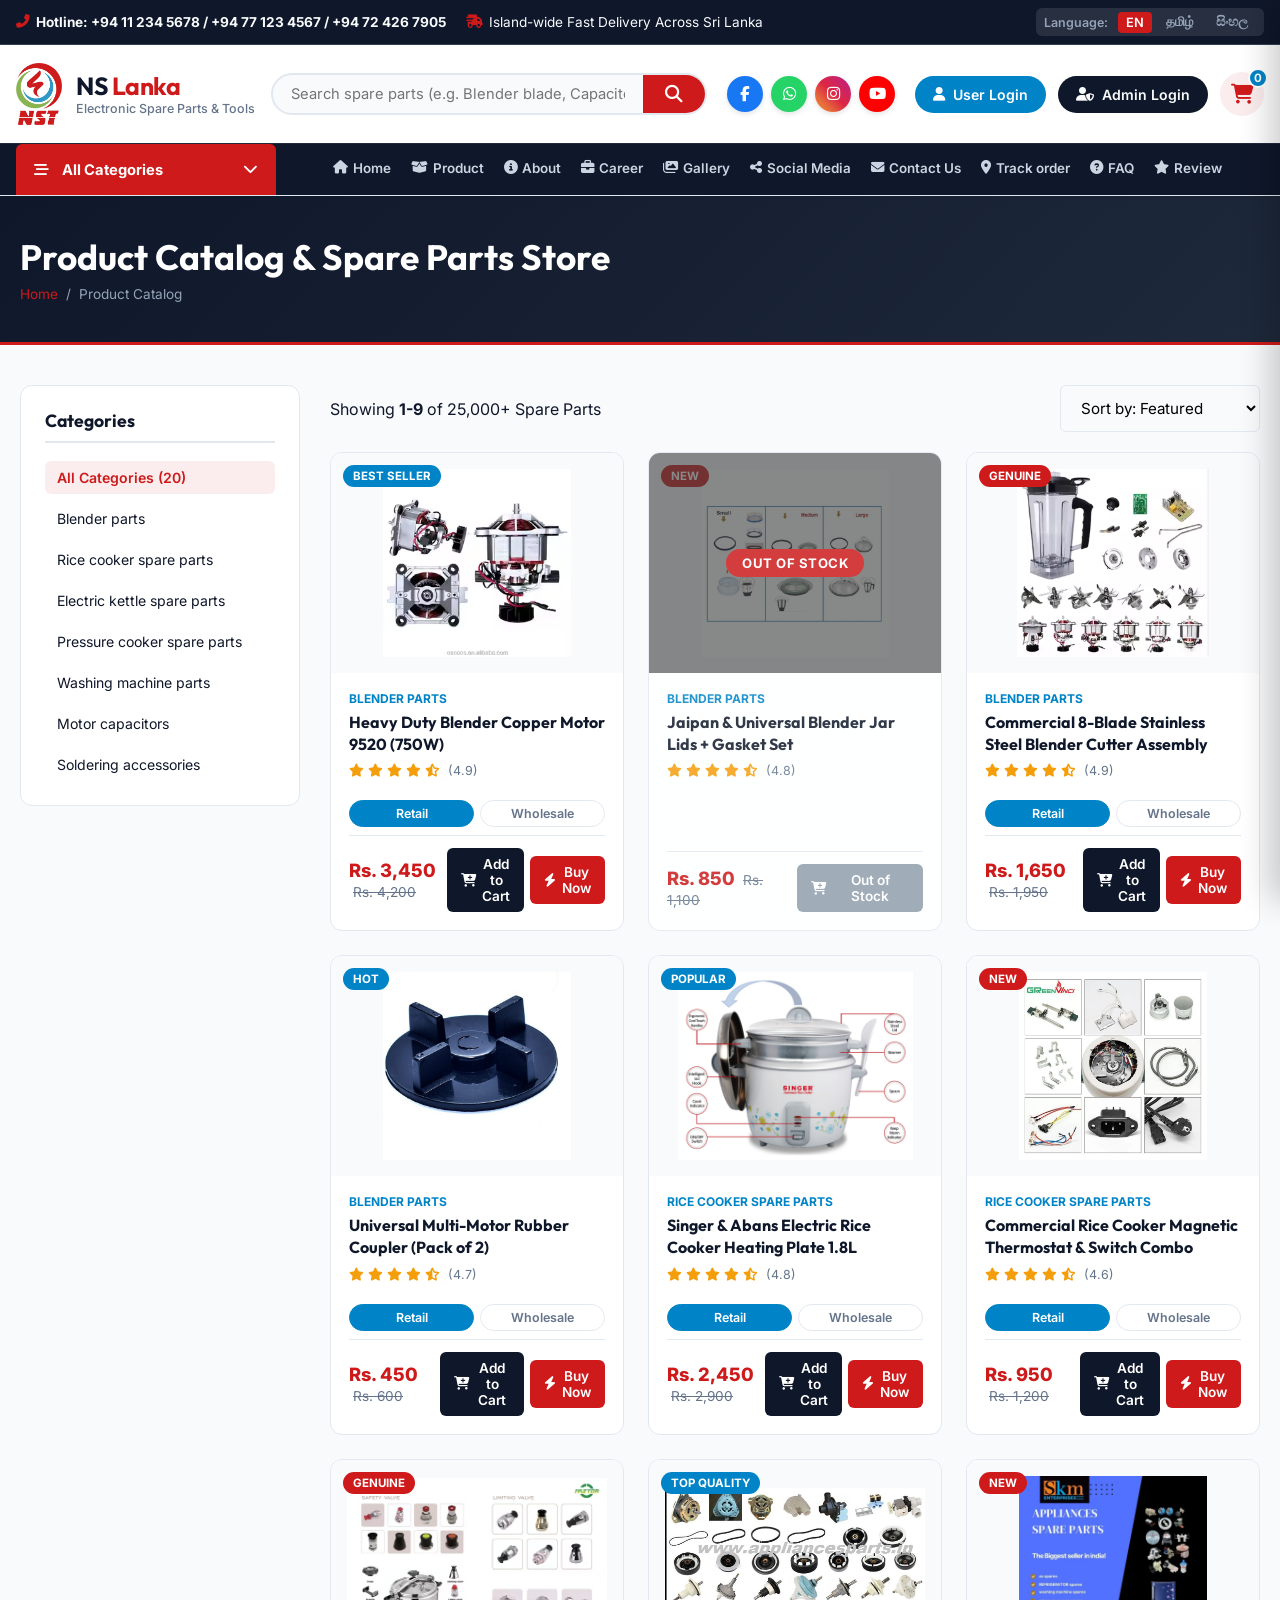
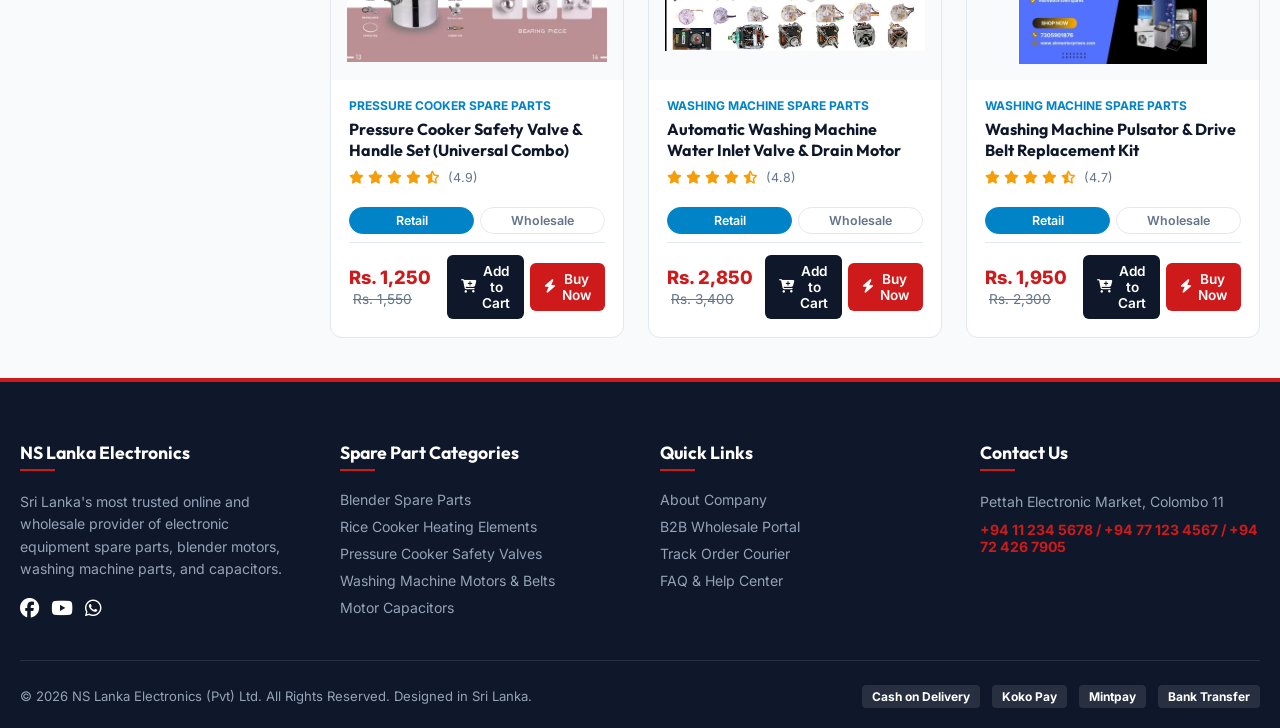
==== product.html @ 83f158fb "Initial commit of HTML  project" ====
﻿<!DOCTYPE html>
<html lang="en">
<head>
  <meta charset="UTF-8">
  <meta name="viewport" content="width=device-width, initial-scale=1.0">
  <title>Product Catalog - NS Lanka Electronic Spare Parts</title>
  <meta name="description" content="Browse 25,000+ genuine electronic spare parts in Sri Lanka. Blender motors, rice cooker parts, washing machine spares, capacitors and more.">
  
  <link rel="stylesheet" href="https://cdnjs.cloudflare.com/ajax/libs/font-awesome/6.4.0/css/all.min.css">
  <link rel="stylesheet" href="styles.css">
</head>
<body>

  <div class="top-bar">
    <div class="header-container">
      <div class="top-bar-info">
        <span><i class="fas fa-phone-alt"></i> <strong data-i18n="hotline">Hotline: +94 11 234 5678 / +94 77 123 4567 / +94 72 426 7905</strong></span>
        <span><i class="fas fa-truck-fast"></i> <span data-i18n="delivery_note">Island-wide Fast Delivery Across Sri Lanka</span></span>
      </div>
      <div class="lang-selector">
        <span style="font-size:0.78rem; font-weight:600; color:#94A3B8; margin-right:4px;">Language:</span>
        <button class="lang-btn active" data-lang="en">EN</button>
        <button class="lang-btn" data-lang="ta">தமிழ்</button>
        <button class="lang-btn" data-lang="si">සිංහල</button>
      </div>
    </div>
  </div>

  <header class="main-header">
    <div class="header-container">
      <div class="header-top-row">
        
        <a href="index.html" class="brand-logo-wrap">
          <img src="Images/Logo/Logo.png" alt="NS Lanka Electronics Logo" class="brand-logo-img">
          <div class="brand-title-group">
            <h1>NS <span>Lanka</span></h1>
            <div class="brand-tagline">Electronic Spare Parts & Tools</div>
          </div>
        </a>

        <div class="header-search-container">
          <div class="search-box-wrapper">
            <input type="text" id="headerSearchInput" class="search-input" placeholder="Search spare parts (e.g. Blender blade, Capacitor, Heating element)..." data-i18n-placeholder="search_placeholder">
            <button class="search-btn"><i class="fas fa-search"></i></button>
          </div>
          <div id="searchResultsDropdown" class="search-results-dropdown"></div>
        </div>

        <div class="header-social-icons">
          <a href="https://facebook.com" target="_blank" class="header-social-btn fb" title="Facebook"><i class="fab fa-facebook-f"></i></a>
          <a href="https://whatsapp.com" target="_blank" class="header-social-btn wa" title="WhatsApp"><i class="fab fa-whatsapp"></i></a>
          <a href="https://instagram.com" target="_blank" class="header-social-btn ig" title="Instagram"><i class="fab fa-instagram"></i></a>
          <a href="https://youtube.com" target="_blank" class="header-social-btn yt" title="YouTube"><i class="fab fa-youtube"></i></a>
        </div>

        <div class="header-actions">
          <a href="login.html" class="user-login-btn">
            <i class="fas fa-user"></i> <span data-i18n="user_login">User Login</span>
          </a>
          <button id="adminLoginBtn" class="admin-login-btn">
            <i class="fas fa-user-shield"></i> <span data-i18n="admin_login">Admin Login</span>
          </button>
          <button id="headerCartBtn" class="cart-icon-btn">
            <i class="fas fa-shopping-cart"></i>
            <span id="cartBadge" class="cart-badge">0</span>
          </button>
        </div>
      </div>
    </div>

    <div class="nav-category-bar">
      <div class="header-container">
        <div class="nav-row">

          <div class="category-dropdown-wrapper">
            <button class="category-toggle-btn">
              <span><i class="fas fa-bars-staggered" style="margin-right:10px;"></i> <span data-i18n="all_categories">All Categories</span></span>
              <i class="fas fa-chevron-down arrow"></i>
            </button>

            <ul class="category-menu-list">
              <li class="category-menu-item"><a href="#" class="category-menu-link" onclick="filterCategory('cat_blender')"><span><i class="fas fa-blender"></i> <span data-i18n="cat_blender">Blender parts</span></span> <i class="fas fa-angle-right"></i></a></li>
              <li class="category-menu-item"><a href="#" class="category-menu-link" onclick="filterCategory('cat_rice_cooker')"><span><i class="fas fa-bowl-rice"></i> <span data-i18n="cat_rice_cooker">Rice cooker spare parts</span></span> <i class="fas fa-angle-right"></i></a></li>
              <li class="category-menu-item"><a href="#" class="category-menu-link" onclick="filterCategory('cat_kettle')"><span><i class="fas fa-mug-hot"></i> <span data-i18n="cat_kettle">Electric kettle spare parts</span></span> <i class="fas fa-angle-right"></i></a></li>
              <li class="category-menu-item"><a href="#" class="category-menu-link" onclick="filterCategory('cat_pressure_cooker')"><span><i class="fas fa-temperature-arrow-up"></i> <span data-i18n="cat_pressure_cooker">Pressure cooker spare parts</span></span> <i class="fas fa-angle-right"></i></a></li>
              <li class="category-menu-item"><a href="#" class="category-menu-link" onclick="filterCategory('cat_fan')"><span><i class="fas fa-fan"></i> <span data-i18n="cat_fan">Fan spare parts</span></span> <i class="fas fa-angle-right"></i></a></li>
              <li class="category-menu-item"><a href="#" class="category-menu-link" onclick="filterCategory('cat_gas_cooker')"><span><i class="fas fa-fire-burner"></i> <span data-i18n="cat_gas_cooker">Gas cooker spare parts</span></span> <i class="fas fa-angle-right"></i></a></li>
              <li class="category-menu-item"><a href="#" class="category-menu-link" onclick="filterCategory('cat_oven')"><span><i class="fas fa-microchip"></i> <span data-i18n="cat_oven">Oven spare parts</span></span> <i class="fas fa-angle-right"></i></a></li>
              <li class="category-menu-item"><a href="#" class="category-menu-link" onclick="filterCategory('cat_washing_machine')"><span><i class="fas fa-soap"></i> <span data-i18n="cat_washing_machine">Washing machine spare parts</span></span> <i class="fas fa-angle-right"></i></a></li>
              <li class="category-menu-item"><a href="#" class="category-menu-link" onclick="filterCategory('cat_refrigerator')"><span><i class="fas fa-snowflake"></i> <span data-i18n="cat_refrigerator">Refrigerator spare parts</span></span> <i class="fas fa-angle-right"></i></a></li>
              <li class="category-menu-item"><a href="#" class="category-menu-link" onclick="filterCategory('cat_air_conditioner')"><span><i class="fas fa-wind"></i> <span data-i18n="cat_air_conditioner">Air conditioner spare parts</span></span> <i class="fas fa-angle-right"></i></a></li>
              <li class="category-menu-item"><a href="#" class="category-menu-link" onclick="filterCategory('cat_water_pump')"><span><i class="fas fa-faucet-drip"></i> <span data-i18n="cat_water_pump">Water pump spare parts</span></span> <i class="fas fa-angle-right"></i></a></li>
              <li class="category-menu-item"><a href="#" class="category-menu-link" onclick="filterCategory('cat_power_tools')"><span><i class="fas fa-screwdriver-wrench"></i> <span data-i18n="cat_power_tools">Power tools spare parts</span></span> <i class="fas fa-angle-right"></i></a></li>
              <li class="category-menu-item"><a href="#" class="category-menu-link" onclick="filterCategory('cat_capacitor')"><span><i class="fas fa-charging-station"></i> <span data-i18n="cat_capacitor">Motor capacitor</span></span> <i class="fas fa-angle-right"></i></a></li>
              <li class="category-menu-item"><a href="#" class="category-menu-link" onclick="filterCategory('cat_gadgets')"><span><i class="fas fa-plug"></i> <span data-i18n="cat_gadgets">Electrical gadgets</span></span> <i class="fas fa-angle-right"></i></a></li>
              <li class="category-menu-item"><a href="#" class="category-menu-link" onclick="filterCategory('cat_power_supplies')"><span><i class="fas fa-car-battery"></i> <span data-i18n="cat_power_supplies">AC DC power supplies</span></span> <i class="fas fa-angle-right"></i></a></li>
              <li class="category-menu-item"><a href="#" class="category-menu-link" onclick="filterCategory('cat_av_connectors')"><span><i class="fas fa-sliders"></i> <span data-i18n="cat_av_connectors">Audio video connectors</span></span> <i class="fas fa-angle-right"></i></a></li>
              <li class="category-menu-item"><a href="#" class="category-menu-link" onclick="filterCategory('cat_av_cables')"><span><i class="fas fa-network-wired"></i> <span data-i18n="cat_av_cables">Audio video cables</span></span> <i class="fas fa-angle-right"></i></a></li>
              <li class="category-menu-item"><a href="#" class="category-menu-link" onclick="filterCategory('cat_wall_brackets')"><span><i class="fas fa-tv"></i> <span data-i18n="cat_wall_brackets">LCD/LED wall brackets</span></span> <i class="fas fa-angle-right"></i></a></li>
              <li class="category-menu-item"><a href="#" class="category-menu-link" onclick="filterCategory('cat_soldering')"><span><i class="fas fa-fire"></i> <span data-i18n="cat_soldering">Soldering Accessories</span></span> <i class="fas fa-angle-right"></i></a></li>
              <li class="category-menu-item"><a href="#" class="category-menu-link" onclick="filterCategory('cat_microphones')"><span><i class="fas fa-microphone"></i> <span data-i18n="cat_microphones">Microphones</span></span> <i class="fas fa-angle-right"></i></a></li>
            </ul>
          </div>

          <!-- MAIN NAVIGATION TABS -->
          <nav class="nav-tabs-wrapper">
            <ul class="nav-tabs-list">
              <li class="nav-tab-item"><a href="index.html" class="nav-tab-link"><i class="fas fa-home"></i> <span data-i18n="tab_home">Home</span></a></li>
              <li class="nav-tab-item"><a href="product.html" class="nav-tab-link"><i class="fas fa-box-open"></i> <span data-i18n="tab_product">Product</span></a></li>
              <li class="nav-tab-item"><a href="about.html" class="nav-tab-link"><i class="fas fa-circle-info"></i> <span data-i18n="tab_about">About</span></a></li>
              <li class="nav-tab-item"><a href="career.html" class="nav-tab-link"><i class="fas fa-briefcase"></i> <span data-i18n="tab_career">Career</span></a></li>
              <li class="nav-tab-item"><a href="gallery.html" class="nav-tab-link"><i class="fas fa-images"></i> <span data-i18n="tab_gallery">Gallery</span></a></li>
              <li class="nav-tab-item"><a href="social.html" class="nav-tab-link"><i class="fas fa-share-nodes"></i> <span data-i18n="tab_social">Social Media</span></a></li>
              <li class="nav-tab-item"><a href="contact.html" class="nav-tab-link"><i class="fas fa-envelope"></i> <span data-i18n="tab_contact">Contact Us</span></a></li>
              <li class="nav-tab-item"><a href="track.html" class="nav-tab-link"><i class="fas fa-location-dot"></i> <span data-i18n="tab_track">Track order</span></a></li>
              <li class="nav-tab-item"><a href="faq.html" class="nav-tab-link"><i class="fas fa-circle-question"></i> <span data-i18n="tab_faq">FAQ</span></a></li>
              <li class="nav-tab-item"><a href="review.html" class="nav-tab-link"><i class="fas fa-star"></i> <span data-i18n="tab_review">Review</span></a></li>
            
            </ul>
          </nav>
        </div>
      </div>
    </div>
  </header>
  <main id="mainContainer">

    <div class="page-header-banner">
      <div class="container">
        <h2>Product Catalog & Spare Parts Store</h2>
        <div class="breadcrumb"><a href="index.html">Home</a> / <span>Product Catalog</span></div>
      </div>
    </div>

    <div class="container">
      <div class="catalog-container">
        <aside class="catalog-sidebar">
          <h3 class="sidebar-title">Categories</h3>
          <ul class="category-filter-list">
            <li><a href="#" class="category-filter-link active" data-category="all">All Categories (20)</a></li>
            <li><a href="#" class="category-filter-link" data-category="cat_blender">Blender parts</a></li>
            <li><a href="#" class="category-filter-link" data-category="cat_rice_cooker">Rice cooker spare parts</a></li>
            <li><a href="#" class="category-filter-link" data-category="cat_kettle">Electric kettle spare parts</a></li>
            <li><a href="#" class="category-filter-link" data-category="cat_pressure_cooker">Pressure cooker spare parts</a></li>
            <li><a href="#" class="category-filter-link" data-category="cat_washing_machine">Washing machine parts</a></li>
            <li><a href="#" class="category-filter-link" data-category="cat_capacitor">Motor capacitors</a></li>
            <li><a href="#" class="category-filter-link" data-category="cat_soldering">Soldering accessories</a></li>
          </ul>
        </aside>

        <div>
          <div style="display:flex; justify-content:space-between; align-items:center; margin-bottom:20px;">
            <span>Showing <strong>1-9</strong> of 25,000+ Spare Parts</span>
            <select id="sortSelect" class="form-control" style="width:200px;">
              <option value="featured">Sort by: Featured</option>
              <option value="price-asc">Price: Low to High</option>
              <option value="price-desc">Price: High to Low</option>
              <option value="newest">Newest Arrivals</option>
            </select>
          </div>
          <div id="catalogGrid" class="products-grid"></div>
        </div>
      </div>
    </div>

  </main>
  <!-- SHOPPING CART DRAWER -->
  <div id="cartDrawer" class="cart-drawer">
    <div class="cart-header">
      <h3><i class="fas fa-shopping-bag"></i> Your Shopping Cart</h3>
      <button id="closeCartBtn" class="modal-close-btn"><i class="fas fa-xmark"></i></button>
    </div>
    <div id="cartItemsList" class="cart-items-list"></div>
    <div class="cart-footer">
      <div class="cart-total-row">
        <span>Total (LKR):</span>
        <span id="cartTotalAmount">Rs. 0</span>
      </div>
      <button class="btn-primary" style="width:100%; text-align:center;" onclick="checkoutCart()">Proceed to Checkout</button>
    </div>
  </div>

  <!-- ADMIN LOGIN MODAL -->
  <div id="adminModal" class="modal-backdrop">
    <div class="modal-box">
      <div class="modal-header">
        <h3><i class="fas fa-lock"></i> NS Lanka Admin Portal</h3>
        <button id="closeAdminModal" class="modal-close-btn"><i class="fas fa-xmark"></i></button>
      </div>
      <div class="modal-body">
        <form id="adminLoginForm">
          <div class="form-group">
            <label>Admin Username</label>
            <input type="text" class="form-control" value="admin" required>
          </div>
          <div class="form-group">
            <label>Password</label>
            <input type="password" class="form-control" value="password" required>
          </div>
          <button type="submit" class="btn-primary" style="width:100%;">Sign In to Dashboard</button>
        </form>
      </div>
    </div>
  </div>

  <!-- QUICK VIEW PRODUCT MODAL -->
  <div id="quickViewModal" class="modal-backdrop">
    <div class="modal-box" style="max-width:650px;">
      <div class="modal-header">
        <h3>Product Details</h3>
        <button class="modal-close-btn" onclick="closeQuickView()"><i class="fas fa-xmark"></i></button>
      </div>
      <div id="quickViewContent" class="modal-body"></div>
    </div>
  </div>

  <!-- TOAST CONTAINER -->
  <div id="toastContainer" class="toast-container"></div>

  <footer class="site-footer">
    <div class="container">
      <div class="footer-grid">
        <div class="footer-col">
          <h3 style="color:#FFF;">NS Lanka Electronics</h3>
          <p style="font-size:0.88rem; line-height:1.6; margin-bottom:15px;">Sri Lanka's most trusted online and wholesale provider of electronic equipment spare parts, blender motors, washing machine parts, and capacitors.</p>
          <div style="display:flex; gap:12px; font-size:1.2rem; color:#FFF;">
            <a href="#"><i class="fab fa-facebook"></i></a>
            <a href="#"><i class="fab fa-youtube"></i></a>
            <a href="#"><i class="fab fa-whatsapp"></i></a>
          </div>
        </div>

        <div class="footer-col">
          <h3>Spare Part Categories</h3>
          <ul class="footer-links">
            <li><a href="#">Blender Spare Parts</a></li>
            <li><a href="#">Rice Cooker Heating Elements</a></li>
            <li><a href="#">Pressure Cooker Safety Valves</a></li>
            <li><a href="#">Washing Machine Motors & Belts</a></li>
            <li><a href="#">Motor Capacitors</a></li>
          </ul>
        </div>

        <div class="footer-col">
          <h3>Quick Links</h3>
          <ul class="footer-links">
            <li><a href="#" onclick="switchTab('about')">About Company</a></li>
            <li><a href="#" onclick="switchTab('wholesale')">B2B Wholesale Portal</a></li>
            <li><a href="#" onclick="switchTab('track')">Track Order Courier</a></li>
            <li><a href="#" onclick="switchTab('faq')">FAQ & Help Center</a></li>
          </ul>
        </div>

        <div class="footer-col">
          <h3>Contact Us</h3>
          <p style="font-size:0.88rem; line-height:1.6; margin-bottom:8px;">Pettah Electronic Market, Colombo 11</p>
          <p style="font-size:0.88rem; color:#CE1A1B; font-weight:700;">+94 11 234 5678 / +94 77 123 4567 / +94 72 426 7905</p>
        </div>
      </div>

      <div class="footer-bottom">
        <div>© 2026 NS Lanka Electronics (Pvt) Ltd. All Rights Reserved. Designed in Sri Lanka.</div>
        <div class="payment-badges">
          <span class="payment-badge">Cash on Delivery</span>
          <span class="payment-badge">Koko Pay</span>
          <span class="payment-badge">Mintpay</span>
          <span class="payment-badge">Bank Transfer</span>
        </div>
      </div>
    </div>
  </footer>
<script src="script.js"></script>
</body>
</html>
---- styles.css ----
/* ==========================================================================
   NS LANKA ELECTRONIC SPARE PARTS - STYLESHEET
   Brand Colors from Logo:
   - Red: #CE1A1B (Primary Brand Color)
   - Electric Blue: #0084C7 (Secondary Tech Color)
   - Green: #7CB342 (Accent Success / Warranty Color)
   - Dark Slate: #0F172A / #1E293B
   ========================================================================== */

@import url('https://fonts.googleapis.com/css2?family=Inter:wght@300;400;500;600;700&family=Outfit:wght@400;500;600;700;800&display=swap');

:root {
  --primary-red: #CE1A1B;
  --primary-red-hover: #b51516;
  --primary-red-light: rgba(206, 26, 27, 0.08);
  
  --primary-blue: #0084C7;
  --primary-blue-hover: #006da5;
  --primary-blue-light: rgba(0, 132, 199, 0.1);
  
  --accent-green: #7CB342;
  --accent-green-hover: #689f38;
  --accent-green-light: rgba(124, 179, 66, 0.12);
  
  --dark-slate: #0F172A;
  --card-dark: #1E293B;
  --border-dark: #334155;
  
  --bg-light: #F8FAFC;
  --surface-light: #FFFFFF;
  --border-light: #E2E8F0;
  
  --text-dark: #0F172A;
  --text-muted: #64748B;
  --text-light: #F8FAFC;
  
  --gold-star: #F59E0B;
  --shadow-sm: 0 2px 4px rgba(15, 23, 42, 0.05);
  --shadow-md: 0 8px 16px rgba(15, 23, 42, 0.08);
  --shadow-lg: 0 20px 30px rgba(15, 23, 42, 0.12);
  --shadow-red: 0 10px 20px rgba(206, 26, 27, 0.25);
  
  --radius-sm: 6px;
  --radius-md: 12px;
  --radius-lg: 20px;
  --radius-full: 9999px;
  
  --transition-fast: 0.2s cubic-bezier(0.4, 0, 0.2, 1);
  --transition-normal: 0.3s cubic-bezier(0.4, 0, 0.2, 1);
}

/* Reset & Global */
* {
  margin: 0;
  padding: 0;
  box-sizing: border-box;
}

html {
  scroll-behavior: smooth;
  font-family: 'Inter', sans-serif;
  color: var(--text-dark);
  background-color: var(--bg-light);
}

body {
  overflow-x: hidden;
  min-height: 100vh;
  display: flex;
  flex-direction: column;
}

h1, h2, h3, h4, h5, h6 {
  font-family: 'Outfit', sans-serif;
  font-weight: 700;
  line-height: 1.2;
}

a {
  text-decoration: none;
  color: inherit;
  transition: color var(--transition-fast);
}

button {
  cursor: pointer;
  border: none;
  outline: none;
  font-family: inherit;
  transition: all var(--transition-fast);
}

input, select, textarea {
  font-family: inherit;
  outline: none;
}

/* Scrollbar */
::-webkit-scrollbar {
  width: 8px;
  height: 8px;
}

::-webkit-scrollbar-track {
  background: var(--bg-light);
}

::-webkit-scrollbar-thumb {
  background: #CBD5E1;
  border-radius: 4px;
}

::-webkit-scrollbar-thumb:hover {
  background: var(--primary-red);
}

/* Container */
.container {
  max-width: 1320px;
  margin: 0 auto;
  padding: 0 20px;
}

/* Header Container (Expanded width to shift logo/categories further to the left) */
.header-container {
  max-width: 1480px;
  margin: 0 auto;
  padding: 0 16px;
}

/* ==========================================================================
   TOP BAR & HEADER
   ========================================================================== */

.top-bar {
  background-color: var(--dark-slate);
  color: var(--text-light);
  font-size: 0.85rem;
  padding: 8px 0;
  border-bottom: 1px solid var(--border-dark);
}

.top-bar .header-container {
  display: flex;
  justify-content: space-between;
  align-items: center;
  flex-wrap: wrap;
  gap: 10px;
}

.top-bar-info {
  display: flex;
  align-items: center;
  gap: 20px;
}

.top-bar-info span {
  display: inline-flex;
  align-items: center;
  gap: 6px;
}

.top-bar-info i {
  color: var(--primary-red);
}

.lang-selector {
  display: flex;
  align-items: center;
  gap: 6px;
  background: rgba(255, 255, 255, 0.1);
  padding: 3px 8px;
  border-radius: var(--radius-sm);
}

.lang-btn {
  background: transparent;
  color: #94A3B8;
  font-size: 0.8rem;
  font-weight: 600;
  padding: 3px 8px;
  border-radius: 4px;
}

.lang-btn.active {
  background-color: var(--primary-red);
  color: #FFFFFF;
}

.lang-btn:hover:not(.active) {
  color: #FFFFFF;
}

/* Main Header */
.main-header {
  background: var(--surface-light);
  box-shadow: var(--shadow-sm);
  position: sticky;
  top: 0;
  z-index: 1000;
  border-bottom: 1px solid var(--border-light);
}

.header-top-row {
  display: flex;
  align-items: center;
  justify-content: space-between;
  padding: 18px 0;
  gap: 16px;
}

/* Company Logo (Perfectly Aligned to the Left) */
.brand-logo-wrap {
  display: flex;
  align-items: center;
  gap: 14px;
  margin-left: 0;
  padding-left: 0;
  text-decoration: none;
}

.brand-logo-img {
  height: 62px;
  width: auto;
  object-fit: contain;
  display: block;
  transition: transform var(--transition-fast);
}

.brand-logo-img:hover {
  transform: scale(1.04);
}

.brand-title-group {
  display: flex;
  flex-direction: column;
  justify-content: center;
}

.brand-title-group h1 {
  font-size: 1.55rem;
  color: var(--dark-slate);
  letter-spacing: -0.5px;
  margin: 0;
  line-height: 1.1;
}

.brand-title-group span {
  color: var(--primary-red);
}

.brand-tagline {
  font-size: 0.78rem;
  color: var(--text-muted);
  font-weight: 500;
  margin-top: 2px;
}

/* Header Search */
.header-search-container {
  flex: 1;
  max-width: 480px;
  position: relative;
}

.search-box-wrapper {
  display: flex;
  align-items: center;
  background: var(--bg-light);
  border: 2px solid var(--border-light);
  border-radius: var(--radius-full);
  overflow: hidden;
  transition: border-color var(--transition-fast), box-shadow var(--transition-fast);
}

.search-box-wrapper:focus-within {
  border-color: var(--primary-red);
  box-shadow: 0 0 0 3px var(--primary-red-light);
}

.search-input {
  width: 100%;
  padding: 10px 18px;
  border: none;
  background: transparent;
  font-size: 0.92rem;
  color: var(--text-dark);
}

.search-btn {
  background: var(--primary-red);
  color: #FFFFFF;
  padding: 10px 22px;
  font-size: 1.1rem;
  display: flex;
  align-items: center;
  justify-content: center;
  transition: background-color var(--transition-fast);
}

.search-btn:hover {
  background-color: var(--primary-red-hover);
}

/* Social Media Icons (Placed directly to the right of Search Bar) */
.header-social-icons {
  display: flex;
  align-items: center;
  gap: 8px;
  margin: 0 4px;
}

.header-social-btn {
  width: 36px;
  height: 36px;
  border-radius: 50%;
  display: flex;
  align-items: center;
  justify-content: center;
  font-size: 0.95rem;
  color: #FFFFFF;
  transition: all var(--transition-fast);
  box-shadow: 0 2px 5px rgba(15, 23, 42, 0.12);
}

.header-social-btn.fb { background-color: #1877F2; }
.header-social-btn.wa { background-color: #25D366; }
.header-social-btn.ig { background: linear-gradient(45deg, #f09433 0%, #e6683c 25%, #dc2743 50%, #cc2366 75%, #bc1888 100%); }
.header-social-btn.yt { background-color: #FF0000; }

.header-social-btn:hover {
  transform: translateY(-2px) scale(1.08);
  box-shadow: 0 4px 10px rgba(0,0,0,0.22);
}

/* Search Auto-complete Suggestions */
.search-results-dropdown {
  position: absolute;
  top: 108%;
  left: 0;
  right: 0;
  background: var(--surface-light);
  border-radius: var(--radius-md);
  box-shadow: var(--shadow-lg);
  border: 1px solid var(--border-light);
  max-height: 350px;
  overflow-y: auto;
  z-index: 1050;
  display: none;
}

.search-results-dropdown.active {
  display: block;
}

.search-result-item {
  display: flex;
  align-items: center;
  gap: 12px;
  padding: 10px 16px;
  border-bottom: 1px solid var(--border-light);
  cursor: pointer;
  transition: background var(--transition-fast);
}

.search-result-item:hover {
  background: var(--bg-light);
}

.search-result-item img {
  width: 40px;
  height: 40px;
  object-fit: cover;
  border-radius: 6px;
}

.search-result-info h4 {
  font-size: 0.88rem;
  color: var(--text-dark);
}

.search-result-info span {
  font-size: 0.8rem;
  color: var(--primary-red);
  font-weight: 700;
}

/* Header Actions */
.header-actions {
  display: flex;
  align-items: center;
  gap: 12px;
}

.user-login-btn {
  display: flex;
  align-items: center;
  gap: 8px;
  background: var(--primary-blue, #2563EB);
  color: #FFFFFF;
  padding: 10px 18px;
  border-radius: var(--radius-full);
  font-weight: 600;
  font-size: 0.88rem;
  text-decoration: none;
  transition: all var(--transition-fast);
}

.user-login-btn:hover {
  background: #1D4ED8;
  transform: translateY(-1px);
  color: #FFFFFF;
}

.admin-login-btn {
  display: flex;
  align-items: center;
  gap: 8px;
  background: var(--dark-slate);
  color: var(--text-light);
  padding: 10px 18px;
  border-radius: var(--radius-full);
  font-weight: 600;
  font-size: 0.88rem;
}

.admin-login-btn:hover {
  background: #1E293B;
  transform: translateY(-1px);
}

.cart-icon-btn {
  position: relative;
  display: flex;
  align-items: center;
  justify-content: center;
  width: 44px;
  height: 44px;
  background: var(--primary-red-light);
  color: var(--primary-red);
  border-radius: 50%;
  font-size: 1.25rem;
  transition: all var(--transition-fast);
}

.cart-icon-btn:hover {
  background: var(--primary-red);
  color: #FFFFFF;
}

.cart-badge {
  position: absolute;
  top: -4px;
  right: -4px;
  background: var(--primary-blue);
  color: #FFFFFF;
  font-size: 0.72rem;
  font-weight: 700;
  width: 20px;
  height: 20px;
  border-radius: 50%;
  display: flex;
  align-items: center;
  justify-content: center;
  border: 2px solid var(--surface-light);
}

/* ==========================================================================
   NAVIGATION & EXPANDABLE CATEGORIES SECTION
   ========================================================================== */

.nav-category-bar {
  background-color: var(--dark-slate);
  border-top: 1px solid rgba(255, 255, 255, 0.08);
}

.nav-row {
  display: flex;
  align-items: stretch;
  gap: 15px;
  position: relative;
}

/* Categories Dropdown Trigger (Shifted further to the left) */
.category-dropdown-wrapper {
  position: relative;
  width: 260px;
  flex-shrink: 0;
  margin-left: 0;
}

.category-toggle-btn {
  width: 100%;
  height: 100%;
  min-height: 50px;
  background: var(--primary-red);
  color: #FFFFFF;
  padding: 14px 18px;
  font-weight: 700;
  font-size: 0.92rem;
  display: flex;
  align-items: center;
  justify-content: space-between;
  border-radius: var(--radius-sm) var(--radius-sm) 0 0;
  transition: background var(--transition-fast);
}

.category-toggle-btn:hover {
  background: var(--primary-red-hover);
}

.category-toggle-btn i.arrow {
  transition: transform var(--transition-normal);
}

.category-dropdown-wrapper.open .category-toggle-btn i.arrow {
  transform: rotate(180deg);
}

/* Expandable Category Menu List */
.category-menu-list {
  position: absolute;
  top: 100%;
  left: 0;
  width: 100%;
  background: var(--surface-light);
  box-shadow: var(--shadow-lg);
  border: 1px solid var(--border-light);
  border-top: 3px solid var(--primary-red);
  border-radius: 0 0 var(--radius-md) var(--radius-md);
  z-index: 999;
  list-style: none;
  max-height: 0;
  overflow: hidden;
  opacity: 0;
  visibility: hidden;
  transition: max-height 0.4s ease, opacity 0.3s ease, visibility 0.3s ease;
}

.category-dropdown-wrapper.open .category-menu-list {
  max-height: 600px;
  overflow-y: auto;
  opacity: 1;
  visibility: visible;
}

.category-menu-item {
  border-bottom: 1px solid var(--border-light);
}

.category-menu-item:last-child {
  border-bottom: none;
}

.category-menu-link {
  display: flex;
  align-items: center;
  justify-content: space-between;
  padding: 11px 16px;
  color: var(--text-dark);
  font-size: 0.88rem;
  font-weight: 500;
  transition: all var(--transition-fast);
}

.category-menu-link i {
  color: var(--primary-blue);
  font-size: 0.95rem;
  width: 22px;
}

.category-menu-link:hover {
  background: var(--primary-red-light);
  color: var(--primary-red);
  padding-left: 20px;
}

/* Nav Tabs (All 11 Tabs Fully Visible across Header Bar) */
.nav-tabs-wrapper {
  flex: 1;
  display: flex;
  align-items: center;
  overflow-x: auto;
  scrollbar-width: none;
}

.nav-tabs-wrapper::-webkit-scrollbar {
  display: none;
}

.nav-tabs-list {
  display: flex;
  align-items: center;
  justify-content: flex-start;
  width: max-content;
  gap: 6px;
  list-style: none;
  padding: 0;
  margin: 0 auto;
}

.nav-tab-item {
  display: flex;
  align-items: center;
}

.nav-tab-link {
  display: flex;
  align-items: center;
  gap: 5px;
  color: #CBD5E1;
  padding: 16px 7px;
  font-size: 0.84rem;
  font-weight: 600;
  border-bottom: 3px solid transparent;
  white-space: nowrap;
  transition: all var(--transition-fast);
}

.nav-tab-link:hover {
  color: #FFFFFF;
  background: rgba(255, 255, 255, 0.05);
}

.nav-tab-link.active {
  color: #FFFFFF;
  border-bottom-color: var(--primary-red);
  background: rgba(206, 26, 27, 0.15);
}

/* Mobile Toggle */
.mobile-nav-toggle {
  display: none;
  background: transparent;
  color: var(--dark-slate);
  font-size: 1.5rem;
  padding: 6px;
}

/* ==========================================================================
   VIEWS CONTAINER & SECTIONS
   ========================================================================== */

.page-view {
  display: none;
  animation: fadeIn 0.4s ease-in-out;
}

.page-view.active {
  display: block;
}

@keyframes fadeIn {
  from { opacity: 0; transform: translateY(6px); }
  to { opacity: 1; transform: translateY(0); }
}

/* ==========================================================================
   HERO SECTION - AUTOMATIC HORIZONTAL POSTER CAROUSEL
   ========================================================================== */

.hero-section {
  position: relative;
  background: #0B1120;
  padding: 24px 0 32px 0;
  overflow: hidden;
}

.hero-carousel-container {
  position: relative;
  border-radius: var(--radius-lg);
  overflow: hidden;
  box-shadow: var(--shadow-lg);
  background: #000;
  max-height: 480px;
}

.hero-carousel-track {
  display: flex;
  transition: transform 0.6s cubic-bezier(0.25, 1, 0.5, 1);
  width: 100%;
}

.hero-slide {
  min-width: 100%;
  position: relative;
  max-height: 480px;
}

.hero-slide img {
  width: 100%;
  height: 480px;
  object-fit: cover;
  filter: brightness(0.85);
}

.hero-slide-overlay {
  position: absolute;
  inset: 0;
  background: linear-gradient(90deg, rgba(15, 23, 42, 0.85) 0%, rgba(15, 23, 42, 0.3) 60%, rgba(0,0,0,0) 100%);
  display: flex;
  align-items: center;
  padding: 0 60px;
}

.hero-slide-content {
  max-width: 600px;
  color: #FFFFFF;
}

.hero-tag {
  display: inline-block;
  background: var(--primary-red);
  color: #FFFFFF;
  padding: 6px 14px;
  border-radius: var(--radius-full);
  font-size: 0.82rem;
  font-weight: 700;
  text-transform: uppercase;
  letter-spacing: 1px;
  margin-bottom: 14px;
}

.hero-slide-content h2 {
  font-size: 2.5rem;
  line-height: 1.15;
  margin-bottom: 14px;
  text-shadow: 0 2px 4px rgba(0,0,0,0.5);
}

.hero-slide-content p {
  font-size: 1.05rem;
  color: #E2E8F0;
  margin-bottom: 24px;
}

.hero-buttons {
  display: flex;
  gap: 14px;
}

.btn-primary {
  background: var(--primary-red);
  color: #FFFFFF;
  padding: 12px 28px;
  border-radius: var(--radius-full);
  font-weight: 700;
  font-size: 0.95rem;
  box-shadow: var(--shadow-red);
  display: inline-flex;
  align-items: center;
  gap: 8px;

}

.btn-primary:hover {
  background: var(--primary-red-hover);
  transform: translateY(-2px);
}

.btn-secondary {
  background: rgba(255, 255, 255, 0.2);
  backdrop-filter: blur(8px);
  color: #FFFFFF;
  padding: 12px 28px;
  border-radius: var(--radius-full);
  font-weight: 700;
  font-size: 0.95rem;
  border: 1px solid rgba(255, 255, 255, 0.4);
}

.btn-secondary:hover {
  background: rgba(255, 255, 255, 0.35);
  transform: translateY(-2px);
}

/* Carousel Nav Controls */
.carousel-btn {
  position: absolute;
  top: 50%;
  transform: translateY(-50%);
  width: 48px;
  height: 48px;
  background: rgba(15, 23, 42, 0.6);
  backdrop-filter: blur(4px);
  color: #FFFFFF;
  border-radius: 50%;
  display: flex;
  align-items: center;
  justify-content: center;
  font-size: 1.2rem;
  z-index: 10;
  border: 1px solid rgba(255, 255, 255, 0.2);
}

.carousel-btn:hover {
  background: var(--primary-red);
  border-color: var(--primary-red);
}

.carousel-btn.prev { left: 20px; }
.carousel-btn.next { right: 20px; }

.carousel-dots {
  position: absolute;
  bottom: 20px;
  left: 50%;
  transform: translateX(-50%);
  display: flex;
  gap: 10px;
  z-index: 10;
}

.carousel-dot {
  width: 12px;
  height: 12px;
  border-radius: 50%;
  background: rgba(255, 255, 255, 0.4);
  cursor: pointer;
  transition: all var(--transition-fast);
}

.carousel-dot.active {
  background: var(--primary-red);
  width: 32px;
  border-radius: 6px;
}

/* ==========================================================================
   FEATURE CARDS SECTION (3 CARDS)
   (Warranty Assured, Custom Orders, Home Delivery)
   ========================================================================== */

.feature-cards-section {
  padding: 40px 0;
  background: var(--surface-light);
  margin-top: -20px;
  position: relative;
  z-index: 20;
}

.feature-cards-grid {
  display: grid;
  grid-template-columns: repeat(auto-fit, minmax(320px, 1fr));
  gap: 24px;
}

.feature-card {
  background: var(--surface-light);
  border: 1px solid var(--border-light);
  border-radius: var(--radius-md);
  padding: 28px;
  display: flex;
  align-items: flex-start;
  gap: 20px;
  box-shadow: var(--shadow-sm);
  transition: all var(--transition-normal);
  position: relative;
  overflow: hidden;
}

.feature-card::before {
  content: '';
  position: absolute;
  top: 0;
  left: 0;
  width: 4px;
  height: 100%;
  background: var(--card-color, var(--primary-red));
}

.feature-card:hover {
  transform: translateY(-5px);
  box-shadow: var(--shadow-md);
}

.feature-icon-box {
  width: 60px;
  height: 60px;
  border-radius: var(--radius-md);
  background: var(--icon-bg, var(--primary-red-light));
  color: var(--icon-color, var(--primary-red));
  display: flex;
  align-items: center;
  justify-content: center;
  font-size: 1.75rem;
  flex-shrink: 0;
}

.feature-card-content h3 {
  font-size: 1.15rem;
  margin-bottom: 6px;
  color: var(--text-dark);
}

.feature-card-content p {
  font-size: 0.88rem;
  color: var(--text-muted);
  line-height: 1.5;
}

/* ==========================================================================
   NEW ARRIVALS SECTION
   ========================================================================== */

.section-padding {
  padding: 60px 0;
}

.section-header {
  text-align: center;
  max-width: 650px;
  margin: 0 auto 40px auto;
}

.section-sub-title {
  color: var(--primary-red);
  font-size: 0.88rem;
  font-weight: 700;
  text-transform: uppercase;
  letter-spacing: 1.5px;
  display: block;
  margin-bottom: 8px;
}

.section-main-title {
  font-size: 2.1rem;
  color: var(--dark-slate);
  margin-bottom: 12px;
}

.section-desc {
  color: var(--text-muted);
  font-size: 0.95rem;
}

/* Category Filter Pills */
.product-filter-pills {
  display: flex;
  align-items: center;
  justify-content: center;
  gap: 10px;
  flex-wrap: wrap;
  margin-bottom: 35px;
}

.filter-pill {
  padding: 8px 20px;
  border-radius: var(--radius-full);
  background: var(--surface-light);
  border: 1px solid var(--border-light);
  color: var(--text-dark);
  font-size: 0.88rem;
  font-weight: 600;
  transition: all var(--transition-fast);
}

.filter-pill:hover,
.filter-pill.active {
  background: var(--primary-red);
  color: #FFFFFF;
  border-color: var(--primary-red);
  box-shadow: 0 4px 10px rgba(206, 26, 27, 0.2);
}

/* Product Cards Grid */
.products-grid {
  display: grid;
  grid-template-columns: repeat(auto-fill, minmax(260px, 1fr));
  gap: 24px;
}

.product-card {
  background: var(--surface-light);
  border: 1px solid var(--border-light);
  border-radius: var(--radius-md);
  overflow: hidden;
  transition: all var(--transition-normal);
  display: flex;
  flex-direction: column;
  position: relative;
}

.product-card:hover {
  transform: translateY(-6px);
  box-shadow: var(--shadow-md);
  border-color: rgba(206, 26, 27, 0.3);
}

.product-badge {
  position: absolute;
  top: 12px;
  left: 12px;
  background: var(--primary-red);
  color: #FFFFFF;
  font-size: 0.72rem;
  font-weight: 700;
  padding: 4px 10px;
  border-radius: var(--radius-full);
  z-index: 2;
}

.product-badge.bestseller {
  background: var(--primary-blue);
}

.product-image-wrap {
  height: 220px;
  background: #F8FAFC;
  position: relative;
  overflow: hidden;
  display: flex;
  align-items: center;
  justify-content: center;
  padding: 16px;
}

.product-image-wrap img {
  max-width: 100%;
  max-height: 100%;
  object-fit: contain;
  transition: transform var(--transition-normal);
}

.product-card:hover .product-image-wrap img {
  transform: scale(1.08);
}

.product-actions-overlay {
  position: absolute;
  inset: 0;
  background: rgba(15, 23, 42, 0.4);
  display: flex;
  align-items: center;
  justify-content: center;
  gap: 10px;
  opacity: 0;
  transition: opacity var(--transition-fast);
}

.product-card:hover .product-actions-overlay {
  opacity: 1;
}

.action-icon-btn {
  width: 42px;
  height: 42px;
  border-radius: 50%;
  background: var(--surface-light);
  color: var(--dark-slate);
  display: flex;
  align-items: center;
  justify-content: center;
  font-size: 1.1rem;
  box-shadow: var(--shadow-sm);
  transition: all var(--transition-fast);
}

.action-icon-btn:hover {
  background: var(--primary-red);
  color: #FFFFFF;
}

.product-body {
  padding: 18px;
  display: flex;
  flex-direction: column;
  flex: 1;
}

.product-category-tag {
  font-size: 0.75rem;
  color: var(--primary-blue);
  font-weight: 700;
  text-transform: uppercase;
  margin-bottom: 6px;
}

.product-title {
  font-size: 1rem;
  color: var(--text-dark);
  margin-bottom: 8px;
  line-height: 1.35;
  display: -webkit-box;
  -webkit-line-clamp: 2;
  -webkit-box-orient: vertical;
  overflow: hidden;
  height: 2.7rem;
}

.product-rating {
  display: flex;
  align-items: center;
  gap: 4px;
  color: var(--gold-star);
  font-size: 0.82rem;
  margin-bottom: 12px;
}

.product-rating span {
  color: var(--text-muted);
  font-size: 0.78rem;
  margin-left: 4px;
}

.product-price-row {
  display: flex;
  align-items: center;
  justify-content: space-between;
  margin-top: auto;
  padding-top: 12px;
  border-top: 1px solid var(--border-light);
}

.product-price {
  font-size: 1.15rem;
  font-weight: 800;
  color: var(--primary-red);
}

.product-price-old {
  font-size: 0.85rem;
  color: var(--text-muted);
  text-decoration: line-through;
  margin-left: 4px;
  font-weight: 400;
}

.purchase-mode-toggle {
  display: flex;
  gap: 6px;
  margin: 10px 0 8px;
}

.mode-pill {
  flex: 1;
  padding: 5px 10px;
  border-radius: var(--radius-full);
  border: 1px solid var(--border-light);
  background: var(--surface-light);
  color: var(--text-muted);
  font-size: 0.78rem;
  font-weight: 600;
  cursor: pointer;
  transition: all var(--transition-fast);
}

.mode-pill.active {
  background: var(--primary-blue);
  color: #FFFFFF;
  border-color: var(--primary-blue);
}

.wholesale-btn-wrap {
  display: none;
  margin-top: 8px;
}

.wholesale-notice {
  font-size: 0.78rem;
  color: var(--text-muted);
  margin-bottom: 8px;
  display: flex;
  align-items: center;
  gap: 6px;
}

.wholesale-notice i {
  color: var(--primary-blue);
}

.wholesale-qty-row {
  display: flex;
  align-items: center;
  gap: 8px;
  margin-bottom: 8px;
}

.wholesale-qty-label {
  font-size: 0.85rem;
  font-weight: 600;
  color: var(--text-dark);
  white-space: nowrap;
}

.wholesale-qty-input {
  width: 80px;
  padding: 6px 10px;
  border: 1px solid var(--border-light);
  border-radius: var(--radius-sm);
  font-size: 0.88rem;
  text-align: center;
  font-weight: 600;
}

.product-card.wholesale-mode .product-actions-row {
  display: none;
}

.product-card.wholesale-mode .wholesale-btn-wrap {
  display: block;
}

.wholesale-btn {
  display: flex;
  align-items: center;
  justify-content: center;
  gap: 8px;
  width: 100%;
  background: #25D366;
  color: #FFFFFF;
  padding: 10px 14px;
  border-radius: var(--radius-sm);
  font-size: 0.88rem;
  font-weight: 600;
  transition: all var(--transition-fast);
}

.wholesale-btn:hover {
  background: #1DA851;
  transform: translateY(-1px);
}

.checkout-modal-box {
  max-width: 520px;
}

.product-actions-row {
  display: flex;
  align-items: center;
  gap: 6px;
}

.buy-now-btn {
  background: var(--primary-red);
  color: #FFFFFF;
  padding: 8px 14px;
  border-radius: var(--radius-sm);
  font-size: 0.85rem;
  font-weight: 600;
  display: flex;
  align-items: center;
  gap: 6px;
  transition: all var(--transition-fast);
}

.buy-now-btn:hover {
  background: var(--primary-red-hover);
  transform: translateY(-1px);
}

.add-to-cart-btn {
  background: var(--dark-slate);
  color: #FFFFFF;
  padding: 8px 14px;
  border-radius: var(--radius-sm);
  font-size: 0.85rem;
  font-weight: 600;
  display: flex;
  align-items: center;
  gap: 6px;
}

.add-to-cart-btn:hover {
  background: var(--primary-red);
}

.add-to-cart-btn:disabled {
  background: var(--text-muted);
  cursor: not-allowed;
  opacity: 0.7;
}

.product-card.out-of-stock {
  opacity: 0.85;
}

.product-card.out-of-stock .product-image-wrap {
  position: relative;
}

.out-of-stock-overlay {
  position: absolute;
  inset: 0;
  background: rgba(0, 0, 0, 0.55);
  display: flex;
  align-items: center;
  justify-content: center;
  z-index: 2;
  border-radius: var(--radius-sm) var(--radius-sm) 0 0;
}

.out-of-stock-overlay span {
  background: var(--primary-red);
  color: #FFFFFF;
  padding: 6px 16px;
  border-radius: var(--radius-full);
  font-size: 0.82rem;
  font-weight: 700;
  text-transform: uppercase;
  letter-spacing: 0.5px;
}

.category-empty {
  grid-column: 1 / -1;
  text-align: center;
  padding: 60px 20px;
  font-size: 1.05rem;
  color: var(--text-muted);
  background: var(--surface-light);
  border-radius: var(--radius-md);
  border: 1px dashed var(--border-light);
}

/* ==========================================================================
   CUSTOMER REVIEWS SECTION
   ========================================================================== */

.reviews-section {
  background: var(--bg-light);
  border-top: 1px solid var(--border-light);
  border-bottom: 1px solid var(--border-light);
}

.reviews-grid {
  display: grid;
  grid-template-columns: repeat(auto-fit, minmax(320px, 1fr));
  gap: 24px;
}

.review-card {
  background: var(--surface-light);
  border: 1px solid var(--border-light);
  border-radius: var(--radius-md);
  padding: 28px;
  box-shadow: var(--shadow-sm);
  display: flex;
  flex-direction: column;
  justify-content: space-between;
  position: relative;
}

.review-card i.quote-icon {
  position: absolute;
  top: 24px;
  right: 24px;
  font-size: 2.2rem;
  color: rgba(206, 26, 27, 0.1);
}

.review-stars {
  color: var(--gold-star);
  margin-bottom: 14px;
  font-size: 1rem;
}

.review-text {
  font-size: 0.95rem;
  color: var(--text-dark);
  line-height: 1.6;
  font-style: italic;
  margin-bottom: 20px;
}

.review-author {
  display: flex;
  align-items: center;
  gap: 14px;
}

.author-avatar {
  width: 48px;
  height: 48px;
  border-radius: 50%;
  background: var(--primary-blue-light);
  color: var(--primary-blue);
  font-weight: 700;
  display: flex;
  align-items: center;
  justify-content: center;
  font-size: 1.1rem;

}

.author-details h4 {
  font-size: 0.95rem;
  color: var(--text-dark);
}

.author-details span {
  font-size: 0.78rem;
  color: var(--accent-green);
  font-weight: 600;
  display: flex;
  align-items: center;
  gap: 4px;
}

/* ==========================================================================
   REVIEW PAGE
   ========================================================================== */

.review-page-section {
  background: var(--bg-light);
}

.review-page-layout {
  max-width: 720px;
  margin: 0 auto;
}

.review-hero-text {
  text-align: center;
  margin-bottom: 40px;
}

.review-hero-icon {
  font-size: 3rem;
  color: var(--gold-star, #F59E0B);
  margin-bottom: 12px;
}

.review-hero-text h2 {
  font-size: 1.8rem;
  font-weight: 800;
  color: var(--text-dark);
  margin-bottom: 10px;
}

.review-hero-text p {
  color: var(--text-muted);
  font-size: 1rem;
  max-width: 500px;
  margin: 0 auto;
  line-height: 1.6;
}

.review-form-card {
  background: #FFFFFF;
  border-radius: var(--radius-md);
  padding: 40px 36px;
  box-shadow: var(--shadow-md);
  border: 1px solid var(--border-light);
}

.star-rating-input {
  display: flex;
  gap: 6px;
  font-size: 1.8rem;
  color: #D1D5DB;
  cursor: pointer;
  direction: ltr;
}

.star-rating-input .fa-star {
  transition: color 0.15s;
}

.star-rating-input .fa-star.active,
.star-rating-input .fa-star.hover {
  color: var(--gold-star, #F59E0B);
}

.review-submit-btn {
  width: 100%;
  padding: 14px;
  background: var(--primary-blue);
  color: #FFFFFF;
  border: none;
  border-radius: var(--radius-sm);
  font-size: 1rem;
  font-weight: 700;
  display: flex;
  align-items: center;
  justify-content: center;
  gap: 10px;
  transition: all var(--transition-fast);
  margin-top: 8px;
}

.review-submit-btn:hover {
  background: var(--primary-blue-hover);
  transform: translateY(-1px);
  box-shadow: var(--shadow-md);
}

.review-form-card .form-group label i {
  width: 18px;
  color: var(--primary-blue);
}

@media (max-width: 600px) {
  .review-form-card {
    padding: 24px 18px;
  }
  .star-rating-input {
    font-size: 1.5rem;
  }
}

/* ==========================================================================
   ACHIEVEMENTS & AWARDS SECTION
   ========================================================================== */

.achievements-section {
  background: linear-gradient(135deg, #0F172A 0%, #1E293B 100%);
  color: #FFFFFF;
}

.achievements-section .section-main-title {
  color: #FFFFFF;
}

.achievements-section .section-desc {
  color: #94A3B8;
}

.stats-grid {
  display: grid;
  grid-template-columns: repeat(auto-fit, minmax(220px, 1fr));
  gap: 24px;
  margin-bottom: 50px;
}

.stat-card {
  background: rgba(255, 255, 255, 0.04);
  border: 1px solid rgba(255, 255, 255, 0.1);
  padding: 30px 20px;
  border-radius: var(--radius-md);
  text-align: center;
  backdrop-filter: blur(6px);
  transition: transform var(--transition-fast);
}

.stat-card:hover {
  transform: translateY(-4px);
  background: rgba(255, 255, 255, 0.08);
}

.stat-number {
  font-size: 2.8rem;
  font-weight: 800;
  font-family: 'Outfit', sans-serif;
  color: var(--primary-red);
  margin-bottom: 6px;

}

.stat-label {
  font-size: 0.92rem;
  color: #CBD5E1;
  font-weight: 500;
}

.awards-flex {
  display: flex;
  align-items: center;
  justify-content: center;
  gap: 30px;
  flex-wrap: wrap;
}

.award-badge-card {
  display: flex;
  align-items: center;
  gap: 14px;
  background: rgba(255, 255, 255, 0.06);
  border: 1px solid rgba(255, 255, 255, 0.12);
  padding: 16px 24px;
  border-radius: var(--radius-full);
}

.award-badge-card i {
  font-size: 2rem;
  color: var(--gold-star);
}

.award-badge-card h4 {
  font-size: 0.95rem;
  color: #FFFFFF;
}

.award-badge-card span {
  font-size: 0.78rem;
  color: #94A3B8;
}

/* ==========================================================================
   SUB-PAGE STYLES (Product, About, Rental, Wholesale, etc.)
   ========================================================================== */

.page-header-banner {
  background: linear-gradient(135deg, var(--dark-slate) 0%, #1E293B 100%);
  color: #FFFFFF;
  padding: 40px 0;
  border-bottom: 3px solid var(--primary-red);

}

.page-header-banner h2 {
  font-size: 2.2rem;
  margin-bottom: 8px;
}

.breadcrumb {
  display: flex;
  align-items: center;
  gap: 8px;
  font-size: 0.85rem;
  color: #94A3B8;
}

.breadcrumb a {
  color: var(--primary-red);
}

/* Catalog Layout */
.catalog-container {
  display: grid;
  grid-template-columns: 280px 1fr;
  gap: 30px;
  padding: 40px 0;
}

.catalog-sidebar {
  background: var(--surface-light);
  border: 1px solid var(--border-light);
  border-radius: var(--radius-md);
  padding: 24px;
  height: fit-content;
}

.sidebar-title {
  font-size: 1.1rem;
  margin-bottom: 18px;
  padding-bottom: 10px;
  border-bottom: 2px solid var(--border-light);
  display: flex;
  align-items: center;
  justify-content: space-between;
}

.category-filter-list {
  list-style: none;
  display: flex;
  flex-direction: column;
  gap: 8px;
}

.category-filter-link {
  display: flex;
  align-items: center;
  justify-content: space-between;
  padding: 8px 12px;
  border-radius: var(--radius-sm);
  color: var(--text-dark);
  font-size: 0.88rem;
  transition: all var(--transition-fast);
}

.category-filter-link:hover,
.category-filter-link.active {
  background: var(--primary-red-light);
  color: var(--primary-red);
  font-weight: 600;
}

/* About Page */
.about-grid {
  display: grid;
  grid-template-columns: 1fr 1fr;
  gap: 40px;
  align-items: center;
}

.about-image-frame {
  border-radius: var(--radius-lg);
  overflow: hidden;
  box-shadow: var(--shadow-lg);
}

.about-image-frame img {
  width: 100%;
  height: auto;
  display: block;
}

/* Rental & Wholesale Forms */
.form-card {
  background: var(--surface-light);
  border: 1px solid var(--border-light);
  border-radius: var(--radius-md);
  padding: 35px;
  box-shadow: var(--shadow-md);
}

.form-group {
  margin-bottom: 20px;
}

.form-group label {
  display: block;
  font-size: 0.88rem;
  font-weight: 600;
  color: var(--text-dark);
  margin-bottom: 8px;
}

.form-control {
  width: 100%;
  padding: 12px 16px;
  border: 1px solid var(--border-light);
  border-radius: var(--radius-sm);
  font-size: 0.95rem;
  background: var(--bg-light);
  transition: border-color var(--transition-fast);
}

.form-control:focus {
  border-color: var(--primary-red);
  background: #FFFFFF;
}

/* Track Order Component */
.track-order-box {
  max-width: 600px;
  margin: 0 auto;
  text-align: center;
  background: var(--surface-light);
  padding: 40px;
  border-radius: var(--radius-md);
  box-shadow: var(--shadow-md);
  border: 1px solid var(--border-light);
}

.timeline-stepper {
  display: flex;
  justify-content: space-between;
  margin-top: 40px;
  position: relative;
}

.timeline-stepper::before {
  content: '';
  position: absolute;
  top: 20px;
  left: 30px;
  right: 30px;
  height: 4px;
  background: var(--border-light);
  z-index: 1;
}

.step-item {
  position: relative;
  z-index: 2;
  text-align: center;
}

.step-icon {
  width: 44px;
  height: 44px;
  border-radius: 50%;
  background: var(--border-light);
  color: var(--text-muted);
  display: flex;
  align-items: center;
  justify-content: center;
  margin: 0 auto 8px auto;
  font-size: 1.1rem;
}

.step-item.active .step-icon {
  background: var(--primary-red);
  color: #FFFFFF;

}

.step-label {
  font-size: 0.8rem;
  font-weight: 600;
  color: var(--text-dark);
}

/* FAQ Accordion */
.faq-list {
  display: flex;
  flex-direction: column;
  gap: 16px;
  max-width: 850px;
  margin: 0 auto;
}

.faq-item {
  background: var(--surface-light);
  border: 1px solid var(--border-light);
  border-radius: var(--radius-md);
  overflow: hidden;
}

.faq-header {
  padding: 20px 24px;
  display: flex;
  align-items: center;
  justify-content: space-between;
  cursor: pointer;
  font-weight: 700;
  font-size: 1.05rem;
  color: var(--dark-slate);
}

.faq-body {
  padding: 0 24px 20px 24px;
  font-size: 0.95rem;
  color: var(--text-muted);
  line-height: 1.6;
  display: none;
}

.faq-item.active .faq-body {
  display: block;
}

.faq-item.active .faq-header i {
  transform: rotate(180deg);
  color: var(--primary-red);
}

/* Gallery Grid */
.gallery-grid {
  display: grid;
  grid-template-columns: repeat(auto-fill, minmax(280px, 1fr));
  gap: 20px;
}

.gallery-item {
  height: 240px;
  border-radius: var(--radius-md);
  overflow: hidden;
  position: relative;
  box-shadow: var(--shadow-sm);
}

.gallery-item img {
  width: 100%;
  height: 100%;
  object-fit: cover;
  transition: transform var(--transition-normal);
}

.gallery-item:hover img {
  transform: scale(1.1);
}

.gallery-overlay {
  position: absolute;
  inset: 0;
  background: rgba(15, 23, 42, 0.6);
  display: flex;
  align-items: center;
  justify-content: center;
  color: #FFFFFF;
  opacity: 0;
  transition: opacity var(--transition-fast);
  font-size: 1.5rem;
}

.gallery-item:hover .gallery-overlay {
  opacity: 1;
}

/* ==========================================================================
   MODALS & DRAWERS
   ========================================================================== */

.modal-backdrop {
  position: fixed;
  inset: 0;
  background: rgba(15, 23, 42, 0.7);
  backdrop-filter: blur(4px);
  z-index: 2000;
  display: flex;
  align-items: center;
  justify-content: center;
  padding: 20px;
  opacity: 0;
  visibility: hidden;
  transition: all var(--transition-fast);
}

.modal-backdrop.active {
  opacity: 1;
  visibility: visible;
}

.modal-box {
  background: var(--surface-light);
  border-radius: var(--radius-md);
  width: 100%;
  max-width: 500px;
  box-shadow: var(--shadow-lg);
  overflow: hidden;
  transform: translateY(20px);
  transition: transform var(--transition-fast);
}

.modal-backdrop.active .modal-box {
  transform: translateY(0);
}

.modal-header {
  background: var(--dark-slate);
  color: #FFFFFF;
  padding: 18px 24px;
  display: flex;
  align-items: center;
  justify-content: space-between;
}

.modal-close-btn {
  background: transparent;
  color: #FFFFFF;
  font-size: 1.2rem;
}

.modal-body {
  padding: 24px;
}

/* Cart Drawer */
.cart-drawer {
  position: fixed;
  top: 0;
  right: 0;
  width: 100%;
  max-width: 420px;
  height: 100%;
  background: var(--surface-light);
  box-shadow: -10px 0 30px rgba(0,0,0,0.2);
  z-index: 2050;
  display: flex;
  flex-direction: column;
  transform: translateX(100%);
  transition: transform 0.35s ease-in-out;
}

.cart-drawer.active {
  transform: translateX(0);
}

.cart-header {
  padding: 20px 24px;
  background: var(--dark-slate);
  color: #FFFFFF;
  display: flex;
  align-items: center;
  justify-content: space-between;
}

.cart-items-list {
  flex: 1;
  overflow-y: auto;
  padding: 20px 24px;
  display: flex;
  flex-direction: column;
  gap: 16px;
}

.cart-item {
  display: flex;
  align-items: center;
  gap: 14px;
  padding-bottom: 16px;
  border-bottom: 1px solid var(--border-light);
}

.cart-item img {
  width: 60px;
  height: 60px;
  object-fit: contain;
  border-radius: var(--radius-sm);
  background: var(--bg-light);
}

.cart-item-details {
  flex: 1;
}

.cart-item-details h4 {
  font-size: 0.9rem;
  color: var(--text-dark);
  margin-bottom: 4px;
}

.cart-item-price {
  font-size: 0.95rem;
  font-weight: 700;
  color: var(--primary-red);
}

.cart-footer {
  padding: 24px;
  border-top: 1px solid var(--border-light);
  background: var(--bg-light);
}

.cart-total-row {
  display: flex;
  align-items: center;
  justify-content: space-between;
  font-size: 1.15rem;
  font-weight: 800;
  margin-bottom: 16px;
}

/* Toast */
.toast-container {
  position: fixed;
  bottom: 24px;
  right: 24px;
  z-index: 3000;
  display: flex;
  flex-direction: column;
  gap: 10px;
}

.toast {
  background: var(--dark-slate);
  color: #FFFFFF;
  padding: 14px 22px;
  border-radius: var(--radius-md);
  box-shadow: var(--shadow-lg);
  display: flex;
  align-items: center;
  gap: 12px;
  font-size: 0.9rem;
  border-left: 4px solid var(--primary-red);
  animation: slideInRight 0.3s ease;
}

@keyframes slideInRight {
  from { transform: translateX(100%); opacity: 0; }
  to { transform: translateX(0); opacity: 1; }
}

/* ==========================================================================
   FOOTER
   ========================================================================== */

.site-footer {
  background: var(--dark-slate);
  color: #94A3B8;
  padding: 60px 0 20px 0;
  margin-top: auto;
  border-top: 4px solid var(--primary-red);
}

.footer-grid {
  display: grid;
  grid-template-columns: repeat(auto-fit, minmax(240px, 1fr));
  gap: 40px;
  margin-bottom: 40px;
}

.footer-col h3 {
  color: #FFFFFF;
  font-size: 1.1rem;
  margin-bottom: 20px;
  position: relative;
  padding-bottom: 8px;
}

.footer-col h3::after {
  content: '';
  position: absolute;
  bottom: 0;
  left: 0;
  width: 35px;
  height: 2px;
  background: var(--primary-red);
}

.footer-links {
  list-style: none;
  display: flex;
  flex-direction: column;
  gap: 10px;
  font-size: 0.88rem;
}

.footer-links a:hover {
  color: #FFFFFF;
  padding-left: 4px;
}

.footer-bottom {
  border-top: 1px solid rgba(255, 255, 255, 0.1);
  padding-top: 24px;
  display: flex;
  align-items: center;
  justify-content: space-between;
  flex-wrap: wrap;
  gap: 15px;
  font-size: 0.82rem;
}

.payment-badges {
  display: flex;
  gap: 12px;
  align-items: center;
}

.payment-badge {
  background: rgba(255,255,255,0.1);
  padding: 4px 10px;
  border-radius: 4px;
  color: #FFF;
  font-weight: 700;
  font-size: 0.75rem;
}

/* Mobile Responsive */
@media (max-width: 1200px) {
  .nav-tab-link {
    font-size: 0.78rem;
    padding: 16px 5px;
    gap: 3px;
  }
  .nav-tab-link i {
    display: none; /* Hide icons on smaller screens to save space */
  }
}

@media (max-width: 992px) {
  .header-top-row {
    flex-wrap: wrap;
    gap: 10px;
  }
  .header-search-container {
    order: 3;
    max-width: 100%;
    flex: 100%;
    margin-top: 8px;
  }
  .header-social-icons {
    order: 4;
    flex: 100%;
    justify-content: flex-start;
    margin-top: 4px;
    gap: 10px;
  }
  .nav-row {
    flex-direction: column;
  }
  .category-dropdown-wrapper {
    width: 100%;
  }
  .nav-tabs-wrapper {
    overflow-x: auto;
    scrollbar-width: none;
  }
  .nav-tabs-wrapper::-webkit-scrollbar {
    display: none;
  }
  .nav-tabs-list {
    justify-content: flex-start;
    gap: 4px;
    width: max-content;
  }
  .nav-tab-link {
    font-size: 0.82rem;
    padding: 14px 10px;
  }
  .nav-tab-link i {
    display: inline;
  }
  .hero-slide-content h2 {
    font-size: 1.8rem;
  }
  .about-grid {
    grid-template-columns: 1fr;
  }
  .catalog-container {
    grid-template-columns: 1fr;
  }
}

/* ==========================================================================
   ADMIN PANEL
   ========================================================================== */

.admin-body {
  background: #F1F5F9;
  overflow-x: hidden;
}

.admin-login-body {
  background: linear-gradient(135deg, #0F172A 0%, #1E293B 100%);
  min-height: 100vh;
  display: flex;
  align-items: center;
  justify-content: center;
  padding: 20px;
}

.admin-login-container {
  width: 100%;
  max-width: 420px;
}

.admin-login-card {
  background: #FFF;
  border-radius: 16px;
  box-shadow: 0 25px 60px rgba(0,0,0,0.3);
  overflow: hidden;
}

.admin-login-header {
  background: #0F172A;
  padding: 32px 32px 24px;
  text-align: center;
  color: #FFF;
}

.admin-login-logo {
  display: inline-flex;
  align-items: center;
  gap: 10px;
  color: #FFF;
  text-decoration: none;
  font-size: 1.4rem;
  font-weight: 600;
  margin-bottom: 6px;
}

.admin-login-logo i {
  color: var(--primary-red);
  font-size: 1.7rem;
}

.admin-login-logo strong {
  color: var(--primary-red);
}

.admin-login-header p {
  color: #94A3B8;
  font-size: 0.88rem;
  margin: 4px 0 0;
}

.admin-login-form {
  padding: 28px 32px;
}

.admin-login-form .form-group {
  margin-bottom: 18px;
}

.admin-login-form label {
  display: flex;
  align-items: center;
  gap: 6px;
  font-size: 0.85rem;
  font-weight: 600;
  color: var(--text-dark);
  margin-bottom: 6px;
}

.admin-login-form label i {
  color: var(--primary-red);
  width: 16px;
}

.admin-login-error {
  color: #DC2626;
  font-size: 0.85rem;
  margin-bottom: 12px;
  min-height: 20px;
}

.admin-login-footer {
  padding: 16px 32px;
  text-align: center;
  border-top: 1px solid #F1F5F9;
}

.admin-login-footer a {
  color: var(--text-muted);
  text-decoration: none;
  font-size: 0.85rem;
  display: inline-flex;
  align-items: center;
  gap: 6px;
}

.admin-login-footer a:hover {
  color: var(--primary-red);
}

.admin-wrapper {
  display: flex;
  min-height: 100vh;
}

.admin-sidebar {
  width: 240px;
  background: #0F172A;
  color: #FFF;
  display: flex;
  flex-direction: column;
  position: fixed;
  inset: 0 auto 0 0;
  z-index: 100;
  transition: transform 0.3s;
}

.admin-sidebar-header {
  padding: 20px;
  border-bottom: 1px solid rgba(255,255,255,0.08);
}

.admin-logo {
  display: flex;
  align-items: center;
  gap: 10px;
  color: #FFF;
  text-decoration: none;
  font-size: 1.15rem;
}

.admin-logo i {
  color: var(--primary-red);
  font-size: 1.5rem;
}

.admin-logo strong {
  color: var(--primary-red);
}

.admin-nav {
  flex: 1;
  padding: 12px 0;
  overflow-y: auto;
}

.admin-nav-item {
  display: flex;
  align-items: center;
  gap: 12px;
  padding: 12px 20px;
  color: #94A3B8;
  text-decoration: none;
  font-size: 0.9rem;
  font-weight: 500;
  transition: all 0.15s;
  border-left: 3px solid transparent;
}

.admin-nav-item:hover {
  color: #FFF;
  background: rgba(255,255,255,0.05);
}

.admin-nav-item.active {
  color: #FFF;
  background: rgba(206,26,27,0.12);
  border-left-color: var(--primary-red);
}

.admin-nav-item i {
  width: 20px;
  text-align: center;
  font-size: 1.05rem;
}

.admin-sidebar-footer {
  padding: 12px 0;
  border-top: 1px solid rgba(255,255,255,0.08);
}

.admin-main {
  margin-left: 240px;
  flex: 1;
  min-height: 100vh;
}

.admin-topbar {
  background: #FFF;
  padding: 16px 28px;
  display: flex;
  align-items: center;
  gap: 16px;
  border-bottom: 1px solid #E2E8F0;
  position: sticky;
  top: 0;
  z-index: 50;
}

.admin-menu-toggle {
  display: none;
  background: none;
  border: none;
  font-size: 1.3rem;
  color: var(--text-dark);
  cursor: pointer;
}

.admin-page-title {
  font-size: 1.2rem;
  font-weight: 700;
  color: var(--text-dark);
  flex: 1;
}

.admin-topbar-right {
  display: flex;
  align-items: center;
  gap: 16px;
}

.admin-topbar-user {
  font-size: 0.88rem;
  color: var(--text-muted);
  display: flex;
  align-items: center;
  gap: 6px;
}

.admin-topbar-exit {
  color: var(--text-muted);
  font-size: 1.1rem;
  transition: color 0.15s;
}

.admin-topbar-exit:hover {
  color: var(--primary-red);
}

.admin-content {
  padding: 28px;
}

.admin-section {
  display: none;
}

.admin-section.active {
  display: block;
}

.admin-stats-grid {
  display: grid;
  grid-template-columns: repeat(auto-fit, minmax(200px, 1fr));
  gap: 20px;
  margin-bottom: 28px;
}

.admin-stat-card {
  background: #FFF;
  border-radius: var(--radius-md);
  padding: 22px 20px;
  display: flex;
  align-items: center;
  gap: 16px;
  box-shadow: 0 1px 3px rgba(0,0,0,0.06);
  border: 1px solid #E2E8F0;
}

.admin-stat-icon {
  width: 52px;
  height: 52px;
  border-radius: 12px;
  display: flex;
  align-items: center;
  justify-content: center;
  font-size: 1.4rem;
  flex-shrink: 0;
}

.admin-stat-value {
  display: block;
  font-size: 1.6rem;
  font-weight: 800;
  color: var(--text-dark);
  line-height: 1.2;
}

.admin-stat-label {
  display: block;
  font-size: 0.82rem;
  color: var(--text-muted);
  font-weight: 500;
}

.admin-quick-links {
  display: flex;
  flex-wrap: wrap;
  gap: 12px;
}

.admin-quick-link {
  background: #FFF;
  border: 1px solid #E2E8F0;
  border-radius: var(--radius-sm);
  padding: 14px 20px;
  color: var(--text-dark);
  text-decoration: none;
  font-weight: 600;
  font-size: 0.88rem;
  display: flex;
  align-items: center;
  gap: 10px;
  transition: all 0.15s;
  box-shadow: 0 1px 2px rgba(0,0,0,0.04);
}

.admin-quick-link:hover {
  border-color: var(--primary-red);
  color: var(--primary-red);
  transform: translateY(-1px);
  box-shadow: 0 4px 12px rgba(0,0,0,0.08);
}

.admin-card {
  background: #FFF;
  border-radius: var(--radius-md);
  padding: 28px;
  box-shadow: 0 1px 3px rgba(0,0,0,0.06);
  border: 1px solid #E2E8F0;
}

.admin-card h3 {
  font-size: 1.1rem;
  font-weight: 700;
  color: var(--text-dark);
  margin-bottom: 20px;
  display: flex;
  align-items: center;
  gap: 10px;
}

.admin-card h3 i {
  color: var(--primary-red);
}

.admin-form-row {
  display: grid;
  grid-template-columns: 1fr 1fr;
  gap: 16px;
  margin-bottom: 4px;
}

.admin-table-wrap {
  overflow-x: auto;
}

.admin-table {
  width: 100%;
  border-collapse: collapse;
  font-size: 0.88rem;
}

.admin-table th {
  text-align: left;
  padding: 12px 14px;
  background: #F8FAFC;
  color: var(--text-muted);
  font-weight: 600;
  border-bottom: 2px solid #E2E8F0;
  white-space: nowrap;
}

.admin-table td {
  padding: 12px 14px;
  border-bottom: 1px solid #F1F5F9;
  color: var(--text-dark);
  vertical-align: middle;
}

.admin-table tr:hover td {
  background: #F8FAFC;
}

.admin-table .admin-badge {
  display: inline-block;
  padding: 3px 10px;
  border-radius: var(--radius-full);
  font-size: 0.78rem;
  font-weight: 600;
}

.admin-table .admin-badge.in-stock { background: #E8F5E9; color: #2E7D32; }
.admin-table .admin-badge.out-of-stock { background: #FFEBEE; color: #C62828; }
.admin-table .admin-badge.pending { background: #FFF3E0; color: #E65100; }
.admin-table .admin-badge.completed { background: #E8F5E9; color: #2E7D32; }
.admin-table .admin-badge.review-pending { background: #FFF3E0; color: #E65100; }
.admin-table .admin-badge.review-approved { background: #E8F5E9; color: #2E7D32; }

.admin-action-btn {
  padding: 5px 10px;
  border-radius: 6px;
  border: none;
  font-size: 0.78rem;
  font-weight: 600;
  cursor: pointer;
  transition: all 0.15s;
}

.admin-action-btn.danger { background: #FFEBEE; color: #C62828; }
.admin-action-btn.danger:hover { background: #FFCDD2; }
.admin-action-btn.success { background: #E8F5E9; color: #2E7D32; }
.admin-action-btn.success:hover { background: #C8E6C9; }

.hero-slide-card {
  background: #F8FAFC;
  border: 1px solid #E2E8F0;
  border-radius: var(--radius-sm);
  padding: 16px;
  margin-bottom: 12px;
}

.hero-slide-card .form-group {
  margin-bottom: 8px;
}

.admin-image-preview {
  margin-top: 8px;
  max-width: 160px;
  border-radius: 8px;
  overflow: hidden;
  border: 1px solid #E2E8F0;
  display: none;
}

.admin-image-preview img {
  display: block;
  width: 100%;
  height: auto;
}

.admin-image-preview.has-image {
  display: block;
}

.hero-img-preview {
  max-width: 300px;
}

.admin-modal-backdrop {
  display: none;
  position: fixed;
  inset: 0;
  background: rgba(0,0,0,0.5);
  z-index: 200;
  align-items: center;
  justify-content: center;
  padding: 20px;
}

.admin-modal-backdrop.active {
  display: flex;
}

.admin-modal {
  background: #FFF;
  border-radius: 16px;
  width: 100%;
  max-width: 640px;
  max-height: 90vh;
  overflow-y: auto;
  box-shadow: 0 25px 60px rgba(0,0,0,0.3);
}

.admin-modal-header {
  display: flex;
  align-items: center;
  justify-content: space-between;
  padding: 20px 28px;
  border-bottom: 1px solid #E2E8F0;
}

.admin-modal-header h3 {
  margin: 0;
  font-size: 1.1rem;
  display: flex;
  align-items: center;
  gap: 10px;
}

.admin-modal-header h3 i {
  color: var(--primary-red);
}

.admin-modal-close {
  background: none;
  border: none;
  font-size: 1.6rem;
  color: #94A3B8;
  cursor: pointer;
  line-height: 1;
}

.admin-modal-close:hover {
  color: var(--text-dark);
}

.admin-modal .admin-form {
  padding: 24px 28px;
}

.admin-modal-actions {
  display: flex;
  gap: 12px;
  justify-content: flex-end;
  margin-top: 20px;
}

@media (max-width: 768px) {
  .admin-sidebar {
    transform: translateX(-100%);
  }
  .admin-sidebar.open {
    transform: translateX(0);
  }
  .admin-main {
    margin-left: 0;
  }
  .admin-menu-toggle {
    display: block;
  }
  .admin-form-row {
    grid-template-columns: 1fr;
  }
  .admin-content {
    padding: 16px;
  }
  .admin-card {
    padding: 18px;
  }
}

/* ==========================================================================
   COMPREHENSIVE RESPONSIVE STYLES
   ========================================================================== */

/* Tablet Landscape / Small Desktop */
@media (max-width: 1199px) {
  .container {
    max-width: 960px;
  }
  .header-top-row {
    gap: 15px;
  }
  .hero-slide-content h2 {
    font-size: 2.2rem;
  }
  .hero-slide-content p {
    font-size: 1.05rem;
  }
  .section-main-title {
    font-size: 1.9rem;
  }
  .stats-grid {
    gap: 20px;
  }
  .stat-number {
    font-size: 2.5rem;
  }
  .awards-flex {
    gap: 20px;
  }
  .catalog-container {
    gap: 24px;
  }
  .about-grid {
    gap: 30px;
  }
}

/* Tablet Portrait */
@media (max-width: 991px) {
  .container {
    max-width: 720px;
    padding: 0 20px;
  }
  
  /* Top Bar */
  .top-bar .header-container {
    flex-direction: column;
    gap: 10px;
    padding: 10px 15px;
  }
  .top-bar-info {
    flex-direction: column;
    gap: 8px;
    text-align: center;
    font-size: 0.78rem;
  }
  .top-bar-info span {
    display: flex;
    align-items: center;
    justify-content: center;
    gap: 6px;
  }
  .lang-selector {
    order: -1;
    margin-bottom: 5px;
  }

  /* Header Top Row */
  .header-top-row {
    flex-wrap: wrap;
    gap: 12px;
    padding: 12px 0;
  }
  .brand-logo-wrap {
    flex: 1;
    min-width: 180px;
  }
  .brand-title-group h1 {
    font-size: 1.5rem;
  }
  .brand-tagline {
    font-size: 0.75rem;
  }
  .header-search-container {
    order: 3;
    flex: 1 1 100%;
    max-width: 100%;
    margin-top: 8px;
  }
  .search-input {
    padding: 10px 14px;
    font-size: 0.85rem;
  }
  .header-social-icons {
    order: 4;
    flex: 1 1 100%;
    justify-content: flex-start;
    margin-top: 4px;
    gap: 12px;
  }
  .header-actions {
    gap: 8px;
  }
  .user-login-btn, .admin-login-btn {
    padding: 8px 12px;
    font-size: 0.78rem;
  }
  .user-login-btn span, .admin-login-btn span {
    display: none;
  }
  .cart-icon-btn {
    padding: 8px;
  }

  /* Navigation */
  .nav-row {
    flex-direction: column;
    gap: 12px;
  }
  .category-dropdown-wrapper {
    width: 100%;
  }
  .category-toggle-btn {
    width: 100%;
    justify-content: space-between;
    padding: 12px 16px;
  }
  .nav-tabs-wrapper {
    overflow-x: auto;
    scrollbar-width: none;
    -webkit-overflow-scrolling: touch;
  }
  .nav-tabs-wrapper::-webkit-scrollbar {
    display: none;
  }
  .nav-tabs-list {
    display: flex;
    justify-content: flex-start;
    gap: 4px;
    width: max-content;
    min-width: 100%;
    padding-bottom: 4px;
  }
  .nav-tab-link {
    font-size: 0.8rem;
    padding: 12px 14px;
    white-space: nowrap;
    gap: 6px;
  }
  .nav-tab-link i {
    display: inline-block;
    font-size: 1rem;
  }

  /* Hero Section */
  .hero-section {
    margin-top: 0;
  }
  .hero-carousel-container {
    border-radius: 0;
  }
  .hero-slide {
    border-radius: 0;
  }
  .hero-slide-content {
    padding: 20px;
    max-width: 100%;
  }
  .hero-slide-content h2 {
    font-size: 1.6rem;
    line-height: 1.3;
  }
  .hero-slide-content p {
    font-size: 0.9rem;
    display: none;
  }
  .hero-buttons {
    flex-direction: column;
    gap: 10px;
    width: 100%;
  }
  .hero-buttons .btn-primary, .hero-buttons .btn-secondary {
    width: 100%;
    text-align: center;
    padding: 12px 20px;
  }
  .carousel-btn {
    width: 40px;
    height: 40px;
    font-size: 1rem;
  }
  .carousel-btn.prev { left: 10px; }
  .carousel-btn.next { right: 10px; }
  .carousel-dots {
    bottom: 15px;
    gap: 8px;
  }
  .carousel-dot {
    width: 10px;
    height: 10px;
  }
  .carousel-dot.active {
    width: 28px;
  }

  /* Feature Cards */
  .feature-cards-section {
    padding: 30px 0;
  }
  .feature-cards-grid {
    grid-template-columns: 1fr;
    gap: 16px;
  }
  .feature-card {
    padding: 22px;
    flex-direction: column;
    text-align: center;
    align-items: center;
    gap: 14px;
  }
  .feature-card::before {
    display: none;
  }
  .feature-card::after {
    content: '';
    position: absolute;
    top: 0;
    left: 50%;
    transform: translateX(-50%);
    width: 60px;
    height: 4px;
    background: var(--card-color, var(--primary-red));
    border-radius: 0 0 4px 4px;
  }
  .feature-icon-box {
    width: 56px;
    height: 56px;
    font-size: 1.5rem;
  }

  /* Sections */
  .section-padding {
    padding: 40px 0;
  }
  .section-main-title {
    font-size: 1.7rem;
  }
  .section-sub-title {
    font-size: 0.8rem;
  }

  /* Products Grid */
  .products-grid {
    grid-template-columns: repeat(auto-fill, minmax(200px, 1fr));
    gap: 16px;
  }
  .product-image-wrap {
    height: 180px;
    padding: 12px;
  }
  .product-body {
    padding: 14px;
  }
  .product-title {
    font-size: 0.9rem;
    height: 2.5rem;
  }
  .product-price {
    font-size: 1rem;
  }
  .product-actions-row {
    flex-direction: column;
    gap: 6px;
    width: 100%;
  }
  .buy-now-btn, .add-to-cart-btn {
    width: 100%;
    justify-content: center;
    padding: 10px;
  }
  .wholesale-qty-row {
    flex-wrap: wrap;
  }

  /* Reviews */
  .reviews-grid {
    grid-template-columns: 1fr;
    gap: 16px;
  }
  .review-card {
    padding: 22px;
  }
  .review-text {
    font-size: 0.9rem;
  }

  /* Stats & Awards */
  .stats-grid {
    grid-template-columns: repeat(2, 1fr);
    gap: 16px;
  }
  .stat-card {
    padding: 22px 14px;
  }
  .stat-number {
    font-size: 2.2rem;
  }
  .stat-label {
    font-size: 0.82rem;
  }
  .awards-flex {
    flex-direction: column;
    gap: 12px;
    align-items: stretch;
  }
  .award-badge-card {
    justify-content: center;
    text-align: center;
  }
  .award-badge-card h4 {
    font-size: 0.85rem;
  }
  .award-badge-card span {
    font-size: 0.72rem;
  }

  /* Sub-pages */
  .page-header-banner {
    padding: 30px 0;
  }
  .page-header-banner h2 {
    font-size: 1.7rem;
  }
  .breadcrumb {
    font-size: 0.8rem;
  }
  .catalog-container {
    grid-template-columns: 1fr;
    gap: 20px;
    padding: 24px 0;
  }
  .catalog-sidebar {
    display: none;
  }
  .about-grid {
    grid-template-columns: 1fr;
    gap: 24px;
  }
  .about-image-frame {
    max-width: 100%;
    margin: 0 auto;
  }

  /* Forms */
  .form-card {
    padding: 24px;
  }
  .form-group {
    margin-bottom: 16px;
  }
  .form-control {
    padding: 10px 14px;
    font-size: 0.9rem;
  }

  /* Track Order */
  .track-order-box {
    padding: 24px;
  }
  .track-order-box h3 {
    font-size: 1.2rem;
  }
  #trackOrderInput {
    padding: 10px 14px;
  }
  .timeline-stepper {
    flex-wrap: wrap;
    gap: 20px;
    justify-content: center;
  }
  .timeline-stepper::before {
    display: none;
  }
  .step-item {
    flex: 1;
    min-width: 120px;
  }

  /* FAQ */
  .faq-header {
    padding: 16px 18px;
    font-size: 0.95rem;
  }
  .faq-body {
    padding: 0 18px 16px 18px;
    font-size: 0.9rem;
  }

  /* Gallery */
  .gallery-grid {
    grid-template-columns: repeat(auto-fill, minmax(160px, 1fr));
    gap: 12px;
  }
  .gallery-item {
    height: 180px;
  }

  /* Modals */
  .modal-box {
    max-width: 90vw;
    margin: 10px;
  }
  .modal-header {
    padding: 16px 20px;
  }
  .modal-body {
    padding: 20px;
  }

  /* Cart Drawer */
  .cart-drawer {
    max-width: 100%;
  }
  .cart-header {
    padding: 16px 20px;
  }
  .cart-items-list {
    padding: 16px 20px;
  }
  .cart-item img {
    width: 50px;
    height: 50px;
  }
  .cart-footer {
    padding: 20px;
  }

  /* Footer */
  .site-footer {
    padding: 40px 0 16px 0;
  }
  .footer-grid {
    grid-template-columns: repeat(2, 1fr);
    gap: 24px;
  }
  .footer-col h3 {
    font-size: 1rem;
  }
  .footer-links {
    font-size: 0.82rem;
  }
  .footer-bottom {
    flex-direction: column;
    text-align: center;
    gap: 12px;
  }
  .payment-badges {
    flex-wrap: wrap;
    justify-content: center;
  }

  /* Toast */
  .toast-container {
    bottom: 16px;
    right: 16px;
    left: 16px;
  }
  .toast {
    max-width: 100%;
  }
}

/* Mobile Landscape */
@media (max-width: 767px) {
  .container {
    padding: 0 16px;
  }

  .top-bar {
    display: none;
  }

  .header-top-row {
    gap: 6px;
    padding: 8px 0;
    flex-wrap: wrap;
  }
  .brand-logo-wrap {
    min-width: 0;
    flex: 1;
  }
  .brand-logo-img {
    width: 36px;
    height: 36px;
  }
  .brand-title-group h1 {
    font-size: 1.1rem;
  }
  .brand-tagline {
    font-size: 0.65rem;
  }
  .header-search-container {
    order: 3;
    flex: 1 1 100%;
    max-width: 100%;
    margin-top: 6px;
  }
  .search-input {
    padding: 8px 12px;
    font-size: 0.8rem;
  }
  .search-btn {
    padding: 0 10px;
  }
  .header-social-icons {
    order: 4;
    flex: 1 1 100%;
    justify-content: flex-start;
    margin-top: 4px;
    gap: 8px;
  }
  .header-social-btn {
    width: 32px;
    height: 32px;
    font-size: 0.9rem;
  }
  .header-actions {
    gap: 4px;
  }
  .user-login-btn, .admin-login-btn {
    padding: 6px;
    min-width: 32px;
    background: transparent;
  }
  .user-login-btn i, .admin-login-btn i {
    font-size: 0.95rem;
  }
  .cart-icon-btn {
    padding: 6px;
    min-width: 32px;
  }
  .cart-badge {
    font-size: 0.6rem;
    padding: 1px 4px;
  }

  .category-toggle-btn {
    padding: 8px 12px;
    font-size: 0.8rem;
  }
  .category-toggle-btn span {
    display: flex;
    align-items: center;
    gap: 6px;
  }
  .category-toggle-btn i.fa-bars-staggered {
    font-size: 1rem;
    margin-right: 4px;
  }

  .nav-tabs-wrapper {
    overflow-x: auto;
    scrollbar-width: none;
    -webkit-overflow-scrolling: touch;
  }
  .nav-tabs-wrapper::-webkit-scrollbar {
    display: none;
  }
  .nav-tabs-list {
    display: flex;
    justify-content: flex-start;
    gap: 2px;
    width: max-content;
    min-width: 100%;
    padding-bottom: 4px;
  }
  .nav-tab-link {
    font-size: 0.7rem;
    padding: 8px 8px;
    white-space: nowrap;
    gap: 3px;
  }
  .nav-tab-link i {
    font-size: 0.8rem;
  }

  .hero-section {
    margin-top: 0;
  }
  .nav-tab-link i {
    font-size: 0.95rem;
  }

  .hero-slide-content h2 {
    font-size: 1.35rem;
  }
  .hero-buttons .btn-primary, .hero-buttons .btn-secondary {
    padding: 10px 16px;
    font-size: 0.85rem;
  }
  .carousel-btn {
    width: 36px;
    height: 36px;
    font-size: 0.9rem;
  }
  .carousel-btn.prev { left: 6px; }
  .carousel-btn.next { right: 6px; }

  .section-padding {
    padding: 30px 0;
  }
  .section-main-title {
    font-size: 1.5rem;
  }
  .section-sub-title {
    font-size: 0.75rem;
    letter-spacing: 1px;
  }
  .section-desc {
    font-size: 0.85rem;
  }

  .product-filter-pills {
    gap: 6px;
    margin-bottom: 24px;
  }
  .filter-pill {
    padding: 6px 14px;
    font-size: 0.8rem;
  }

  .products-grid {
    grid-template-columns: 1fr;
    gap: 14px;
  }
  .product-card {
    max-width: 100%;
  }
  .product-image-wrap {
    height: 200px;
  }
  .product-body {
    padding: 16px;
  }

  .feature-cards-section {
    padding: 24px 0;
  }
  .feature-card {
    padding: 20px;
  }

  .reviews-section {
    padding: 30px 0;
  }
  .review-card {
    padding: 20px;
  }

  .stats-grid {
    grid-template-columns: 1fr;
    gap: 12px;
  }
  .stat-card {
    padding: 20px 16px;
  }
  .stat-number {
    font-size: 2rem;
  }

  .award-badge-card {
    padding: 14px 18px;
    flex-direction: column;
    gap: 8px;
  }
  .award-badge-card i {
    font-size: 1.7rem;
  }

  .page-header-banner {
    padding: 24px 0;
  }
  .page-header-banner h2 {
    font-size: 1.4rem;
  }

  .form-card {
    padding: 20px;
  }
  .form-group label {
    font-size: 0.82rem;
  }
  .form-control {
    padding: 10px 12px;
    font-size: 0.9rem;
  }

  .track-order-box {
    padding: 20px;
  }
  .track-order-box h3 {
    font-size: 1.1rem;
  }
  #trackOrderInput, #trackOrderSubmitBtn {
    width: 100%;
    padding: 12px;
  }

  .timeline-stepper {
    flex-direction: column;
    gap: 16px;
  }
  .step-icon {
    width: 40px;
    height: 40px;
    font-size: 1rem;
  }

  .faq-header {
    padding: 14px 16px;
    font-size: 0.9rem;
  }
  .faq-body {
    padding: 0 16px 14px 16px;
    font-size: 0.85rem;
  }

  .gallery-grid {
    grid-template-columns: 1fr;
    gap: 10px;
  }
  .gallery-item {
    height: 200px;
  }

  .footer-grid {
    grid-template-columns: 1fr;
    gap: 20px;
    text-align: center;
  }
  .footer-col h3::after {
    left: 50%;
    transform: translateX(-50%);
  }
  .footer-links {
    align-items: center;
  }
  .footer-col:first-child div {
    justify-content: center;
  }

  .modal-box {
    margin: 8px;
    max-width: calc(100vw - 16px);
    max-height: calc(100vh - 16px);
    overflow-y: auto;
  }

  .cart-drawer {
    max-width: 100%;
  }
  .cart-header h3 {
    font-size: 1.1rem;
  }

  .review-form-card {
    padding: 24px 18px !important;
  }
  .star-rating-input {
    font-size: 1.5rem !important;
    gap: 4px;
  }
  .review-submit-btn {
    padding: 12px;
    font-size: 0.9rem;
  }

  .admin-login-card {
    margin: 12px;
  }
  .admin-login-header {
    padding: 24px 24px 18px;
  }
  .admin-login-form {
    padding: 20px 24px;
  }
}

/* Mobile Portrait - Very Small Screens */
@media (max-width: 479px) {
  .container {
    padding: 0 12px;
  }

  .brand-title-group h1 {
    font-size: 1.1rem;
  }
  .brand-tagline {
    font-size: 0.7rem;
  }

  .search-input {
    padding: 8px 10px;
    font-size: 0.8rem;
  }
  .search-btn {
    padding: 0 10px;
  }

  .header-actions {
    gap: 4px;
  }
  .user-login-btn, .admin-login-btn, .cart-icon-btn {
    padding: 6px;
    min-width: 32px;
  }

  .nav-tab-link {
    font-size: 0.7rem;
    padding: 8px 6px;
  }
  .nav-tab-link i {
    display: none;
  }

  .hero-slide-content h2 {
    font-size: 1.15rem;
  }
  .hero-tag {
    font-size: 0.7rem;
  }
  .hero-buttons .btn-primary, .hero-buttons .btn-secondary {
    padding: 8px 12px;
    font-size: 0.8rem;
  }

  .section-main-title {
    font-size: 1.3rem;
  }
  .section-desc {
    font-size: 0.8rem;
  }

  .feature-icon-box {
    width: 50px;
    height: 50px;
    font-size: 1.3rem;
  }
  .feature-card-content h3 {
    font-size: 1rem;
  }
  .feature-card-content p {
    font-size: 0.8rem;
  }

  .product-image-wrap {
    height: 160px;
  }
  .product-title {
    font-size: 0.85rem;
  }
  .product-price {
    font-size: 0.95rem;
  }
  .buy-now-btn, .add-to-cart-btn {
    padding: 8px;
    font-size: 0.8rem;
  }

  .review-text {
    font-size: 0.85rem;
  }
  .author-avatar {
    width: 42px;
    height: 42px;
    font-size: 1rem;
  }
  .author-details h4 {
    font-size: 0.9rem;
  }

  .stat-number {
    font-size: 1.8rem;
  }
  .stat-label {
    font-size: 0.8rem;
  }

  .award-badge-card h4 {
    font-size: 0.8rem;
  }
  .award-badge-card span {
    font-size: 0.7rem;
  }

  .page-header-banner h2 {
    font-size: 1.2rem;
  }
  .breadcrumb {
    font-size: 0.75rem;
  }

  .form-card {
    padding: 16px;
  }
  .form-control {
    padding: 8px 10px;
  }

  .track-order-box {
    padding: 16px;
  }

  .modal-header {
    padding: 14px 16px;
  }
  .modal-body {
    padding: 16px;
  }

  .footer-col h3 {
    font-size: 0.95rem;
  }
  .footer-links {
    font-size: 0.8rem;
  }
  .payment-badge {
    font-size: 0.7rem;
    padding: 3px 8px;
  }

  .toast {
    padding: 12px 16px;
    font-size: 0.85rem;
  }
}

/* Print Styles */
@media print {
  .top-bar, .main-header, .nav-category-bar,
  .cart-drawer, .modal-backdrop, .toast-container,
  .site-footer, .btn-primary, .btn-secondary,
  .hero-buttons, .carousel-btn, .carousel-dots {
    display: none !important;
  }
  .page-view {
    display: block !important;
  }
  .main-container {
    padding-top: 0 !important;
  }
  body {
    background: white !important;
    color: black !important;
  }
  a {
    text-decoration: none !important;
    color: black !important;
  }
}

/* High Contrast Mode Support */
@media (prefers-contrast: high) {
  :root {
    --border-light: #000;
    --text-muted: #333;
  }
  .btn-primary, .btn-secondary {
    border: 2px solid currentColor;
  }
  .product-card, .review-card, .feature-card,
  .stat-card, .award-badge-card, .modal-box,
  .cart-drawer, .form-card {
    border: 2px solid #000;
  }
}

/* Reduced Motion */
@media (prefers-reduced-motion: reduce) {
  *, *::before, *::after {
    animation-duration: 0.01ms !important;
    animation-iteration-count: 1 !important;
    transition-duration: 0.01ms !important;
    scroll-behavior: auto !important;
  }
}

/* Landscape Mobile Adjustments */
@media (max-width: 767px) and (orientation: landscape) {
  .hero-section {
    min-height: 60vh;
  }
  .hero-slide-content {
    padding: 16px;
  }
  .hero-slide-content h2 {
    font-size: 1.5rem;
  }
  .hero-buttons {
    flex-direction: row;
  }
  .hero-buttons .btn-primary, .hero-buttons .btn-secondary {
    width: auto;
    flex: 1;
  }
  .carousel-btn {
    top: 50%;
  }
}

/* Touch Device Optimizations */
@media (hover: none) and (pointer: coarse) {
  .product-card:hover {
    transform: none;
    box-shadow: var(--shadow-sm);
  }
  .product-card:hover .product-actions-overlay {
    opacity: 1;
  }
  .product-card:hover .product-image-wrap img {
    transform: none;
  }
  .feature-card:hover {
    transform: none;
  }
  .stat-card:hover {
    transform: none;
  }
  .review-card:hover {
    transform: none;
  }
  .gallery-item:hover img {
    transform: none;
  }
  .gallery-item:hover .gallery-overlay {
    opacity: 1;
  }
  .nav-tab-link:hover, .category-filter-link:hover {
    background: transparent;
  }
  .action-icon-btn:hover {
    background: var(--surface-light);
    color: var(--dark-slate);
  }
  .btn-primary:hover, .btn-secondary:hover {
    transform: none;
  }
  .carousel-btn:hover {
    background: rgba(15, 23, 42, 0.8);
  }
  .filter-pill:hover {
    background: var(--surface-light);
    color: var(--text-dark);
    border-color: var(--border-light);
  }
}

/* Safe Area Insets for Notched Devices */
@supports (padding: max(0px)) {
  .cart-drawer {
    padding-right: max(0px, env(safe-area-inset-right));
    padding-left: max(0px, env(safe-area-inset-left));
  }
  .modal-backdrop {
    padding: max(20px, env(safe-area-inset-top)) max(20px, env(safe-area-inset-right)) max(20px, env(safe-area-inset-bottom)) max(20px, env(safe-area-inset-left));
  }
  .toast-container {
    bottom: max(24px, env(safe-area-inset-bottom));
    right: max(24px, env(safe-area-inset-right));
    left: max(24px, env(safe-area-inset-left));
  }
  .site-footer {
    padding-bottom: max(20px, env(safe-area-inset-bottom));
  }
}
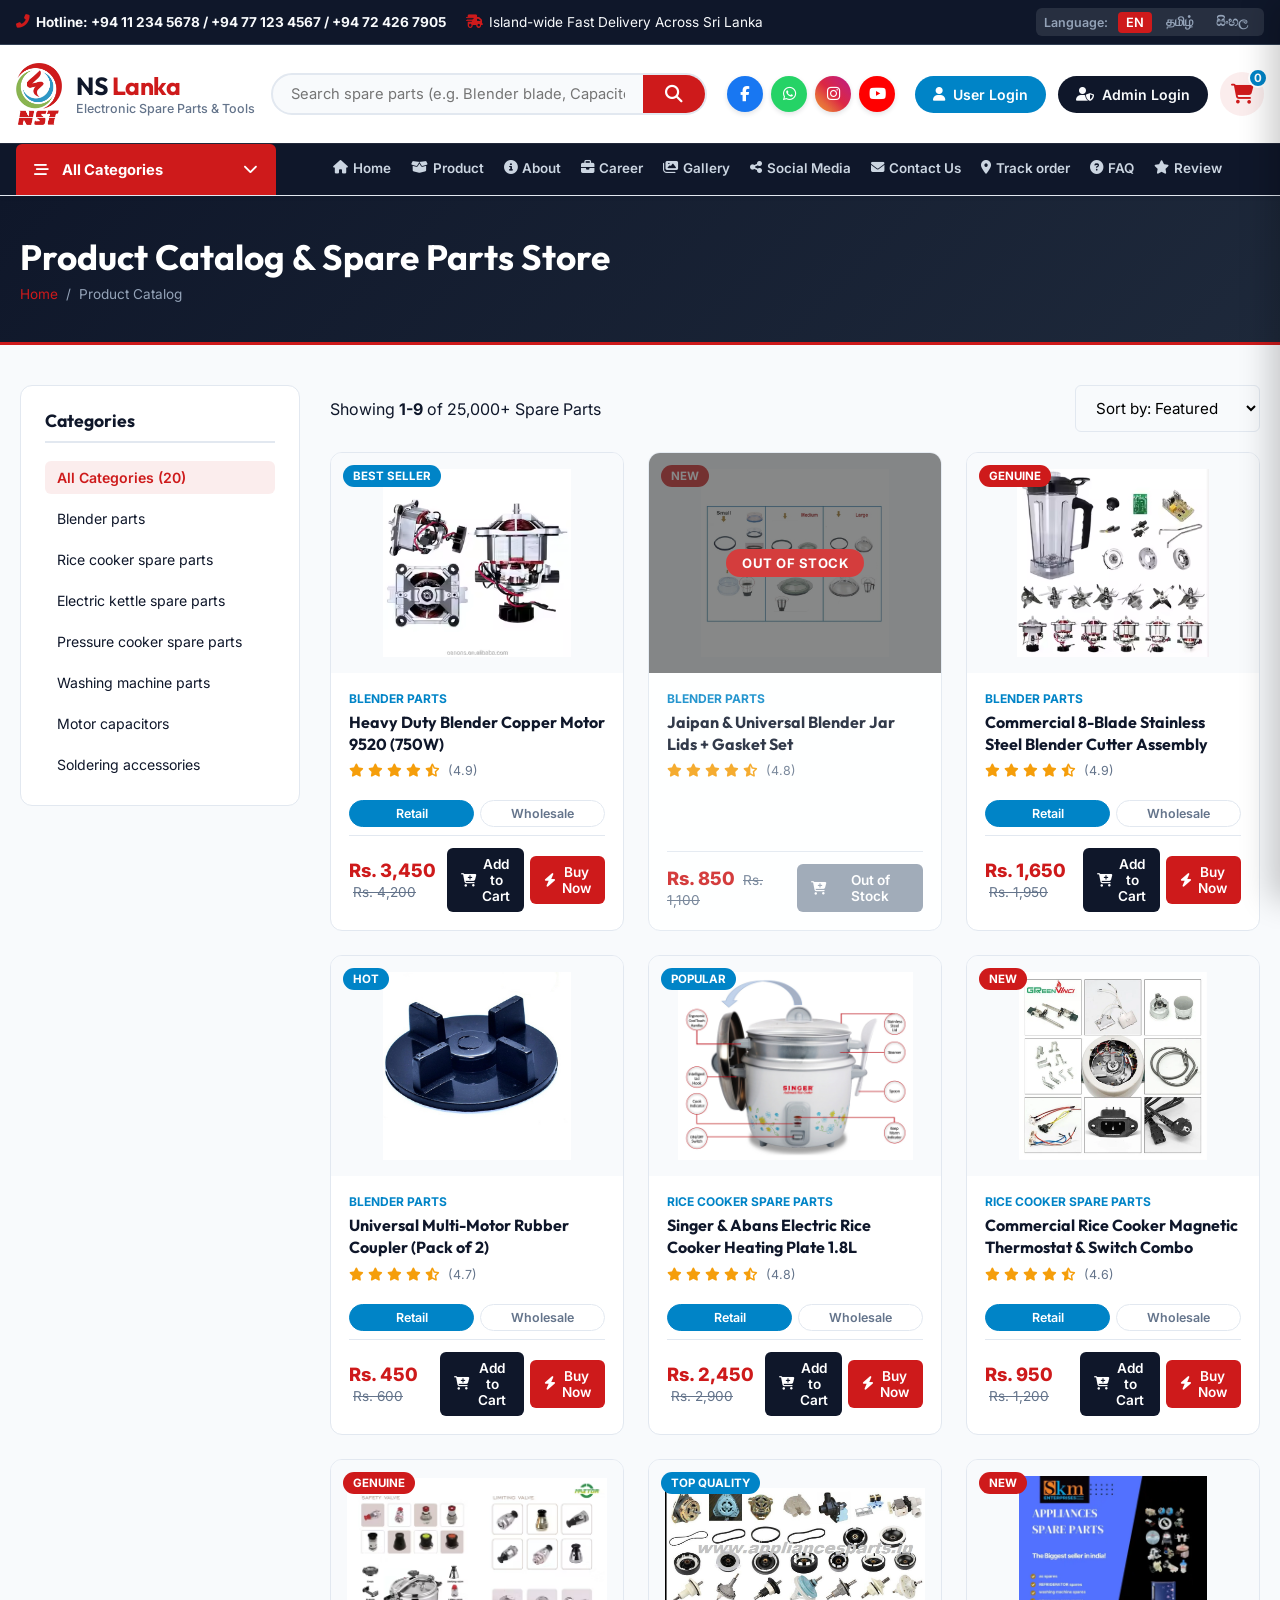
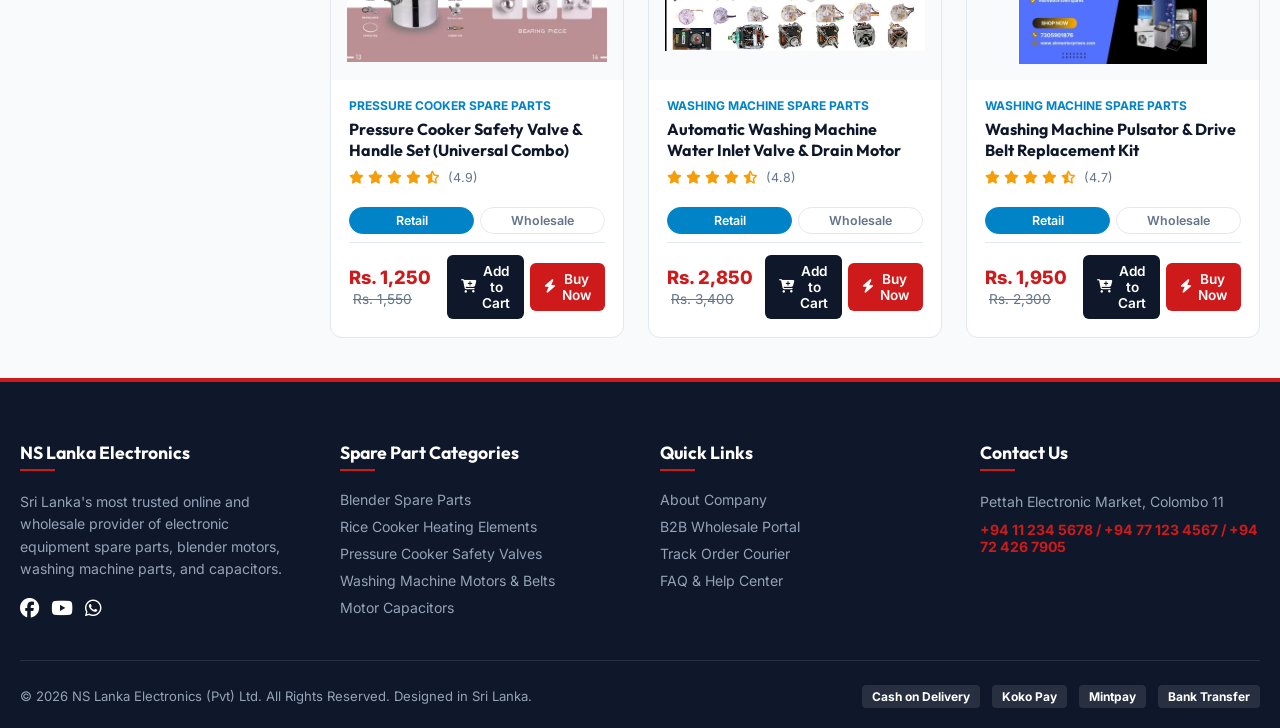
==== commit 179feb10: "Initial commit of HTML  project" ====
--- a/product.html
+++ b/product.html
@@ -1,4 +1,4 @@
-﻿<!DOCTYPE html>
+<!DOCTYPE html>
 <html lang="en">
 <head>
   <meta charset="UTF-8">
@@ -148,9 +148,9 @@
         </aside>
 
         <div>
-          <div style="display:flex; justify-content:space-between; align-items:center; margin-bottom:20px;">
+          <div class="catalog-toolbar">
             <span>Showing <strong>1-9</strong> of 25,000+ Spare Parts</span>
-            <select id="sortSelect" class="form-control" style="width:200px;">
+            <select id="sortSelect" class="form-control catalog-sort-select">
               <option value="featured">Sort by: Featured</option>
               <option value="price-asc">Price: Low to High</option>
               <option value="price-desc">Price: High to Low</option>
--- a/styles.css
+++ b/styles.css
@@ -523,12 +523,13 @@
   top: 100%;
   left: 0;
   width: 100%;
+  min-width: 260px;
   background: var(--surface-light);
   box-shadow: var(--shadow-lg);
   border: 1px solid var(--border-light);
   border-top: 3px solid var(--primary-red);
   border-radius: 0 0 var(--radius-md) var(--radius-md);
-  z-index: 999;
+  z-index: 9999;
   list-style: none;
   max-height: 0;
   overflow: hidden;
@@ -538,7 +539,7 @@
 }
 
 .category-dropdown-wrapper.open .category-menu-list {
-  max-height: 600px;
+  max-height: 800px;
   overflow-y: auto;
   opacity: 1;
   visibility: visible;
@@ -1083,6 +1084,7 @@
   line-height: 1.35;
   display: -webkit-box;
   -webkit-line-clamp: 2;
+  line-clamp: 2;
   -webkit-box-orient: vertical;
   overflow: hidden;
   height: 2.7rem;
@@ -2127,7 +2129,8 @@
     gap: 3px;
   }
   .nav-tab-link i {
-    display: none; /* Hide icons on smaller screens to save space */
+    display: inline-block;
+    font-size: 0.9rem;
   }
 }
 
@@ -2846,9 +2849,7 @@
   .user-login-btn, .admin-login-btn {
     padding: 8px 12px;
     font-size: 0.78rem;
-  }
-  .user-login-btn span, .admin-login-btn span {
-    display: none;
+    min-width: 0;
   }
   .cart-icon-btn {
     padding: 8px;
@@ -2914,7 +2915,6 @@
   }
   .hero-slide-content p {
     font-size: 0.9rem;
-    display: none;
   }
   .hero-buttons {
     flex-direction: column;
@@ -3219,7 +3219,28 @@
   }
 
   .top-bar {
-    display: none;
+    padding: 8px 0;
+  }
+  .top-bar .header-container {
+    flex-direction: column;
+    gap: 6px;
+    padding: 8px 15px;
+  }
+  .top-bar-info {
+    flex-direction: column;
+    gap: 4px;
+    text-align: center;
+    font-size: 0.72rem;
+  }
+  .top-bar-info span {
+    display: flex;
+    align-items: center;
+    justify-content: center;
+    gap: 6px;
+  }
+  .lang-selector {
+    order: -1;
+    margin-bottom: 4px;
   }
 
   .header-top-row {
@@ -3270,9 +3291,12 @@
     gap: 4px;
   }
   .user-login-btn, .admin-login-btn {
-    padding: 6px;
+    padding: 6px 10px;
     min-width: 32px;
-    background: transparent;
+  }
+  .user-login-btn span[data-i18n="user_login"],
+  .admin-login-btn span[data-i18n="admin_login"] {
+    display: none;
   }
   .user-login-btn i, .admin-login-btn i {
     font-size: 0.95rem;
@@ -3562,7 +3586,8 @@
     padding: 8px 6px;
   }
   .nav-tab-link i {
-    display: none;
+    display: inline-block;
+    font-size: 0.8rem;
   }
 
   .hero-slide-content h2 {
@@ -3816,3 +3841,180 @@
   }
 }
 
+/* ==========================================================================
+   EXTRA RESPONSIVE UTILITY CLASSES
+   (contact-grid, track-input-row, social-cards-grid, social-card)
+   ========================================================================== */
+
+/* Contact Page — 2-column layout that collapses on mobile */
+.contact-grid {
+  display: grid;
+  grid-template-columns: 1fr 1fr;
+  gap: 40px;
+}
+
+/* Product Page Catalog Toolbar */
+.catalog-toolbar {
+  display: flex;
+  justify-content: space-between;
+  align-items: center;
+  gap: 12px;
+  flex-wrap: wrap;
+  margin-bottom: 20px;
+}
+
+.catalog-sort-select {
+  width: auto;
+  min-width: 160px;
+  max-width: 200px;
+}
+
+/* Track Order — flex row for input + button */
+.track-input-row {
+  display: flex;
+  gap: 10px;
+  max-width: 450px;
+  margin: 0 auto;
+  width: 100%;
+}
+
+.track-input-row .form-control {
+  flex: 1;
+}
+
+/* Social Media Page — responsive card grid */
+.social-cards-grid {
+  display: flex;
+  justify-content: center;
+  gap: 20px;
+  flex-wrap: wrap;
+  margin-top: 20px;
+}
+
+.social-card {
+  flex: 1 1 180px;
+  max-width: 240px;
+  min-width: 140px;
+  display: flex;
+  flex-direction: column;
+  align-items: center;
+  padding: 28px 20px;
+  transition: transform var(--transition-fast), box-shadow var(--transition-fast);
+}
+
+.social-card:hover {
+  transform: translateY(-4px);
+  box-shadow: var(--shadow-md);
+}
+
+/* Hero image — responsive height via clamp */
+.hero-slide img {
+  height: clamp(200px, 40vw, 480px) !important;
+}
+
+.hero-slide {
+  max-height: clamp(200px, 40vw, 480px) !important;
+}
+
+.hero-carousel-container {
+  max-height: clamp(200px, 40vw, 480px) !important;
+}
+
+/* Tablet (≤ 991px) */
+@media (max-width: 991px) {
+  .contact-grid {
+    grid-template-columns: 1fr;
+    gap: 24px;
+  }
+
+  .track-input-row {
+    flex-direction: row;
+    max-width: 100%;
+  }
+
+  .social-card {
+    flex: 1 1 160px;
+    max-width: 200px;
+  }
+
+  .catalog-sort-select {
+    min-width: 130px;
+  }
+}
+
+/* Mobile (≤ 767px) */
+@media (max-width: 767px) {
+  .contact-grid {
+    grid-template-columns: 1fr;
+    gap: 20px;
+  }
+
+  .track-input-row {
+    flex-direction: column;
+    gap: 12px;
+    max-width: 100%;
+  }
+
+  .track-input-row .btn-primary {
+    width: 100%;
+    justify-content: center;
+  }
+
+  .social-cards-grid {
+    flex-direction: column;
+    align-items: stretch;
+    gap: 16px;
+  }
+
+  .social-card {
+    max-width: 100%;
+    flex: none;
+  }
+
+  .catalog-toolbar {
+    flex-direction: column;
+    align-items: flex-start;
+    gap: 10px;
+  }
+
+  .catalog-sort-select {
+    width: 100%;
+    max-width: 100%;
+  }
+
+  /* Fix: login buttons becoming invisible due to transparent background on white header */
+  .user-login-btn {
+    background: var(--primary-blue) !important;
+    color: #FFFFFF !important;
+    padding: 6px 10px !important;
+    border-radius: var(--radius-full) !important;
+  }
+
+  .admin-login-btn {
+    background: var(--dark-slate) !important;
+    color: var(--text-light) !important;
+    padding: 6px 10px !important;
+    border-radius: var(--radius-full) !important;
+  }
+
+  /* Hide text labels on very small screens, keep icons */
+  .user-login-btn span[data-i18n="user_login"],
+  .admin-login-btn span[data-i18n="admin_login"] {
+    display: none;
+  }
+}
+
+/* Very small (≤ 479px) */
+@media (max-width: 479px) {
+  .contact-grid {
+    gap: 16px;
+  }
+
+  .social-cards-grid {
+    gap: 12px;
+  }
+
+  .social-card {
+    padding: 20px 16px;
+  }
+}
